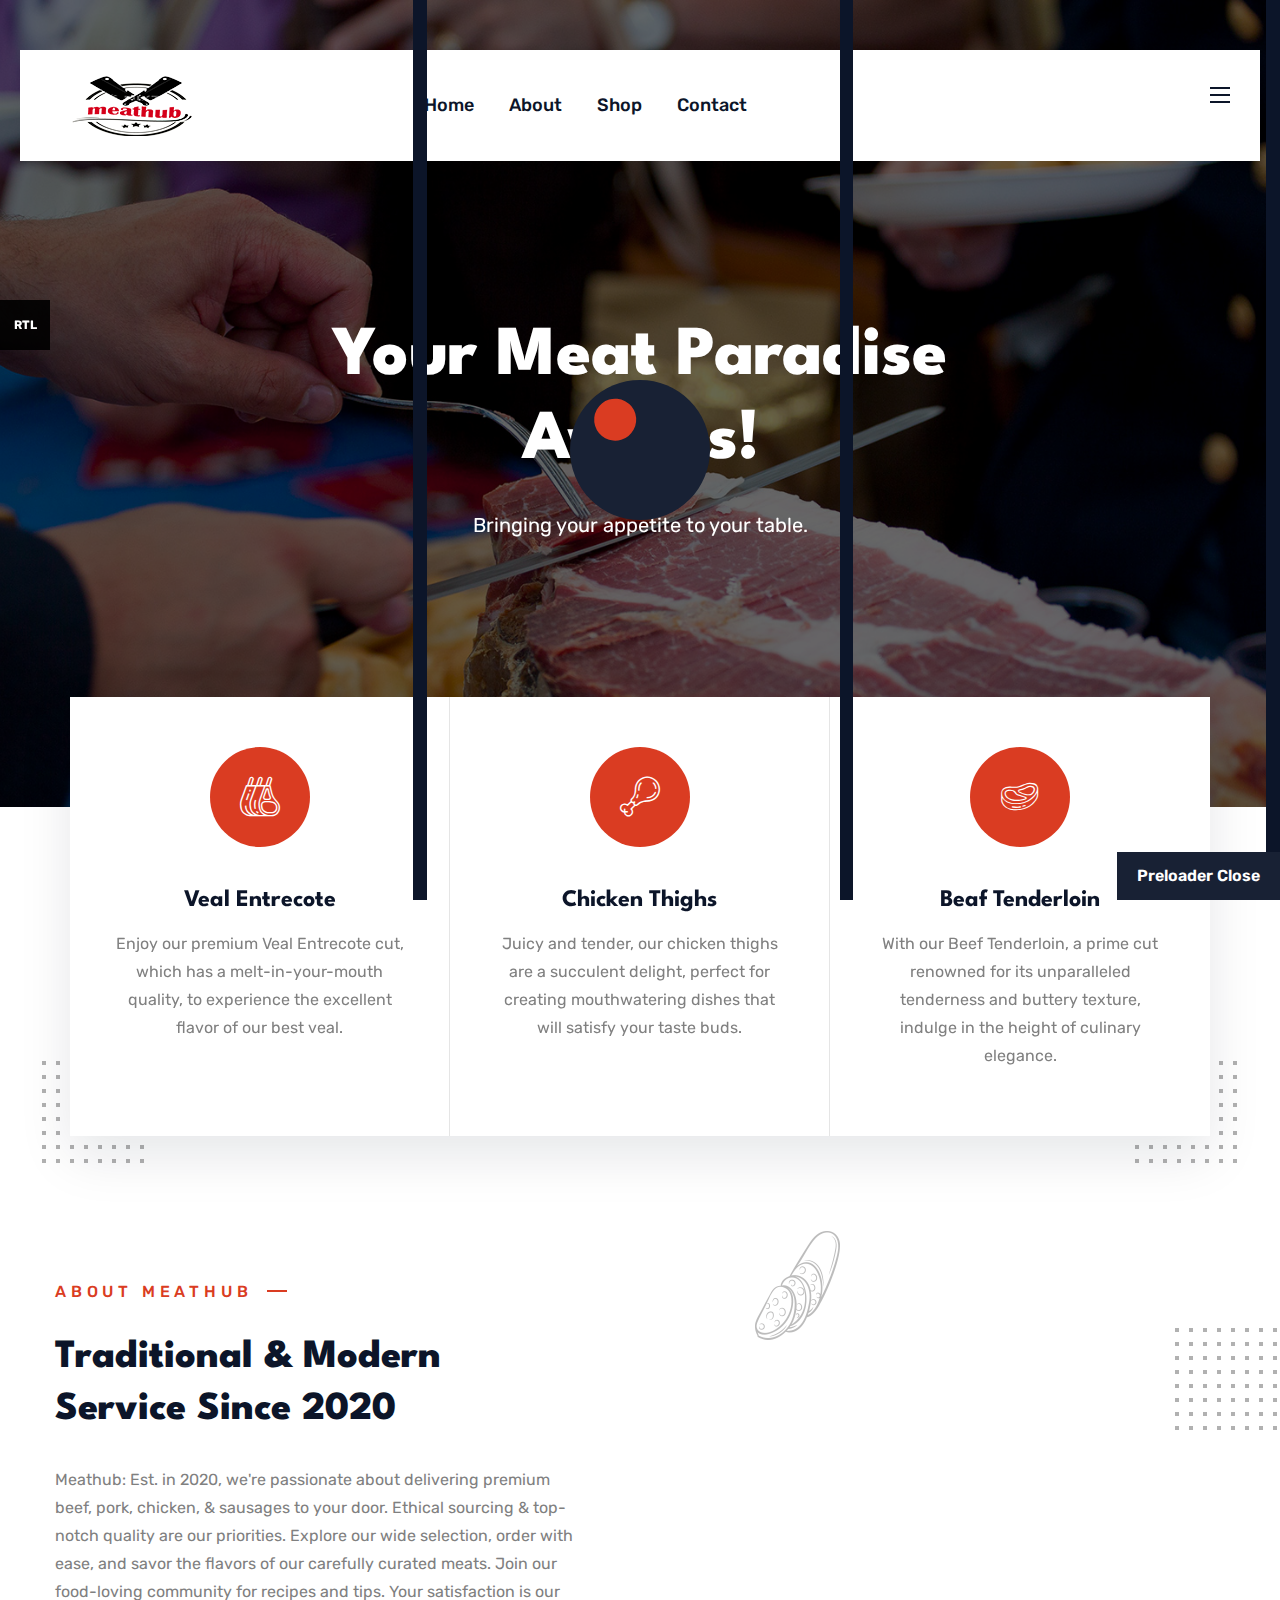
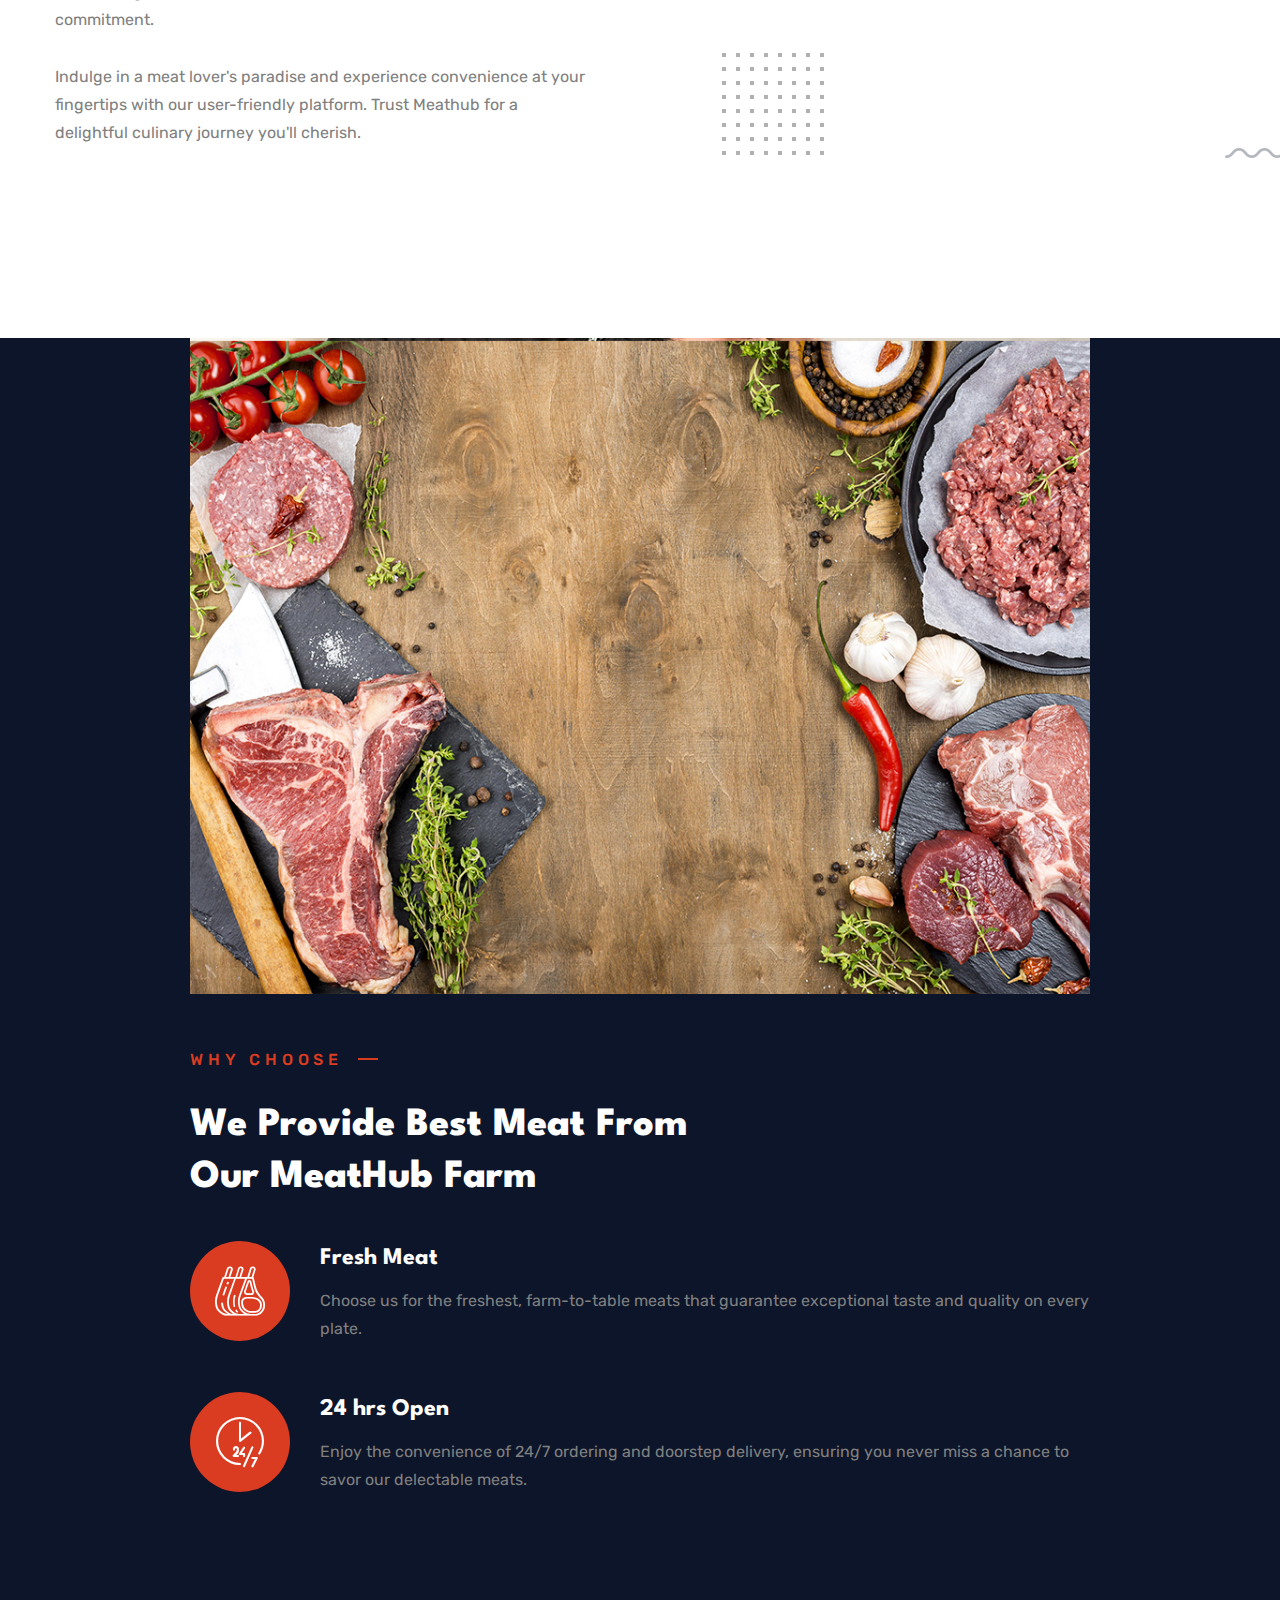
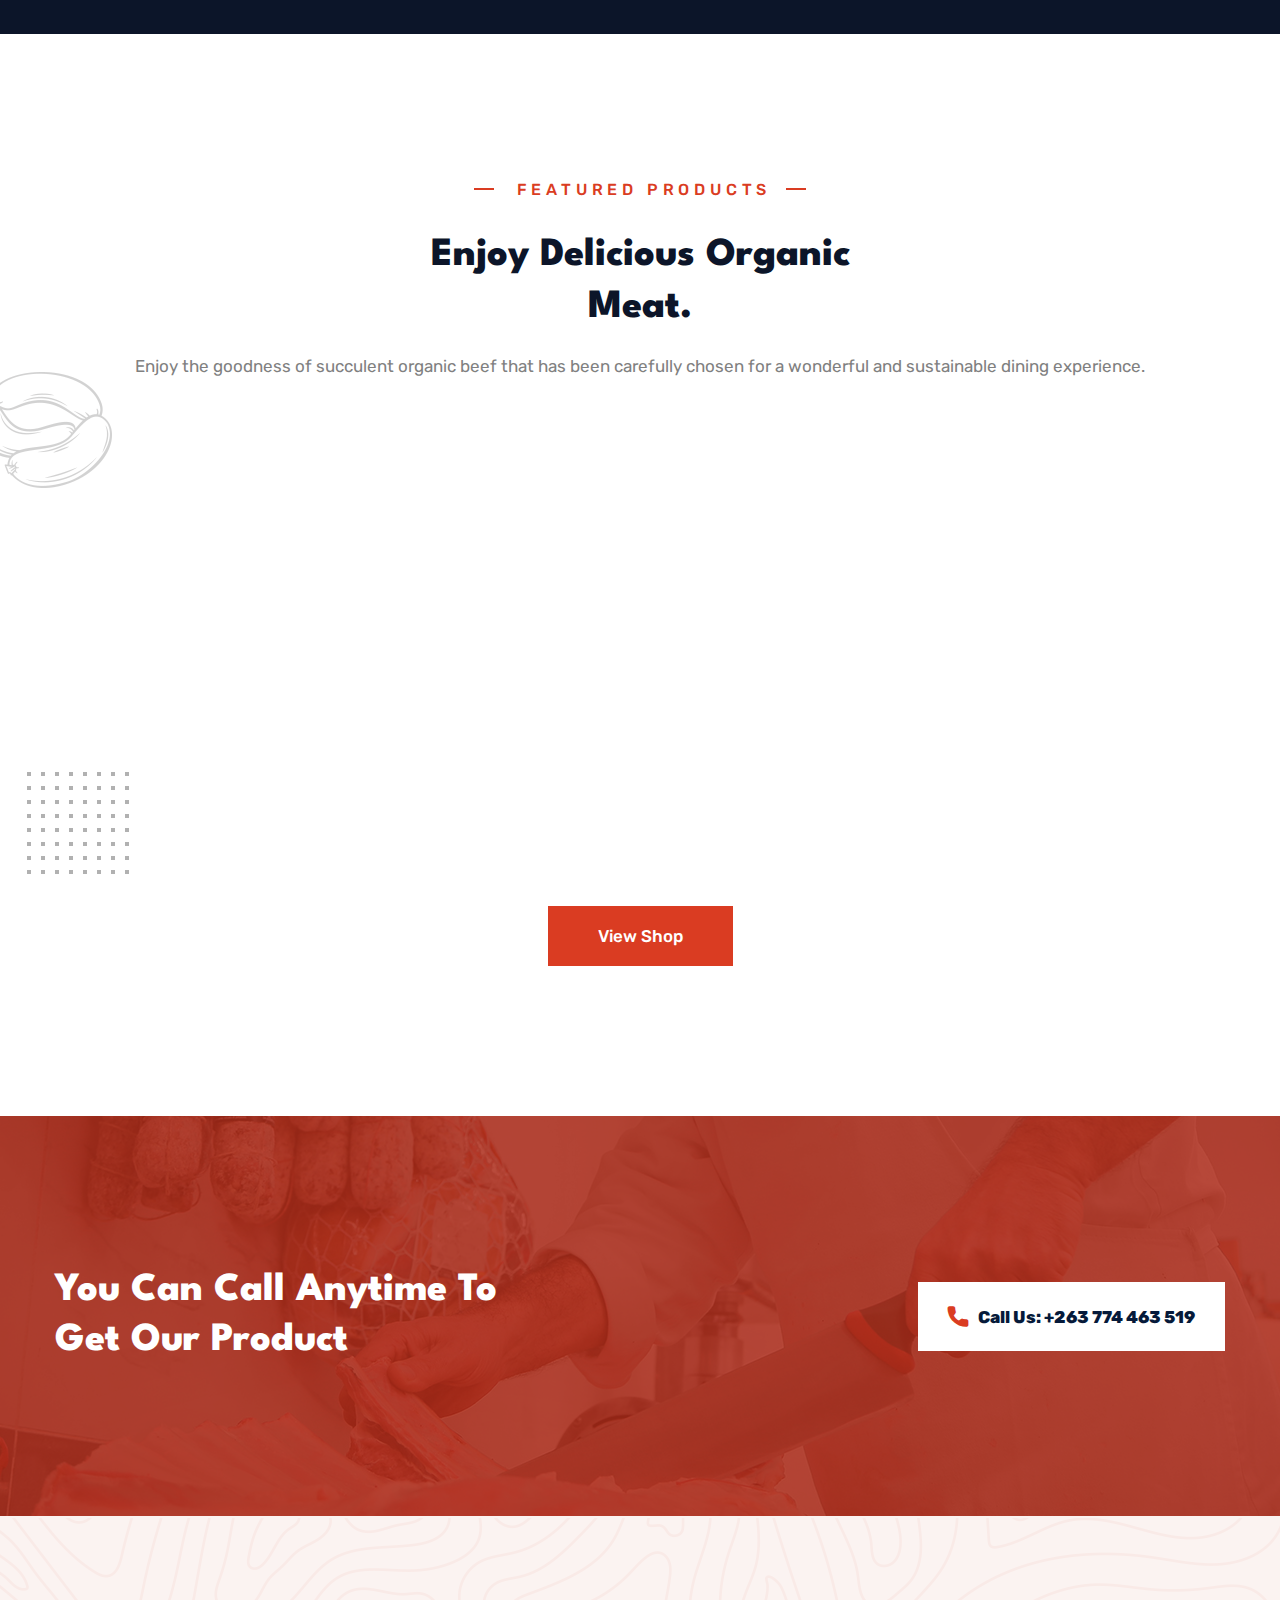
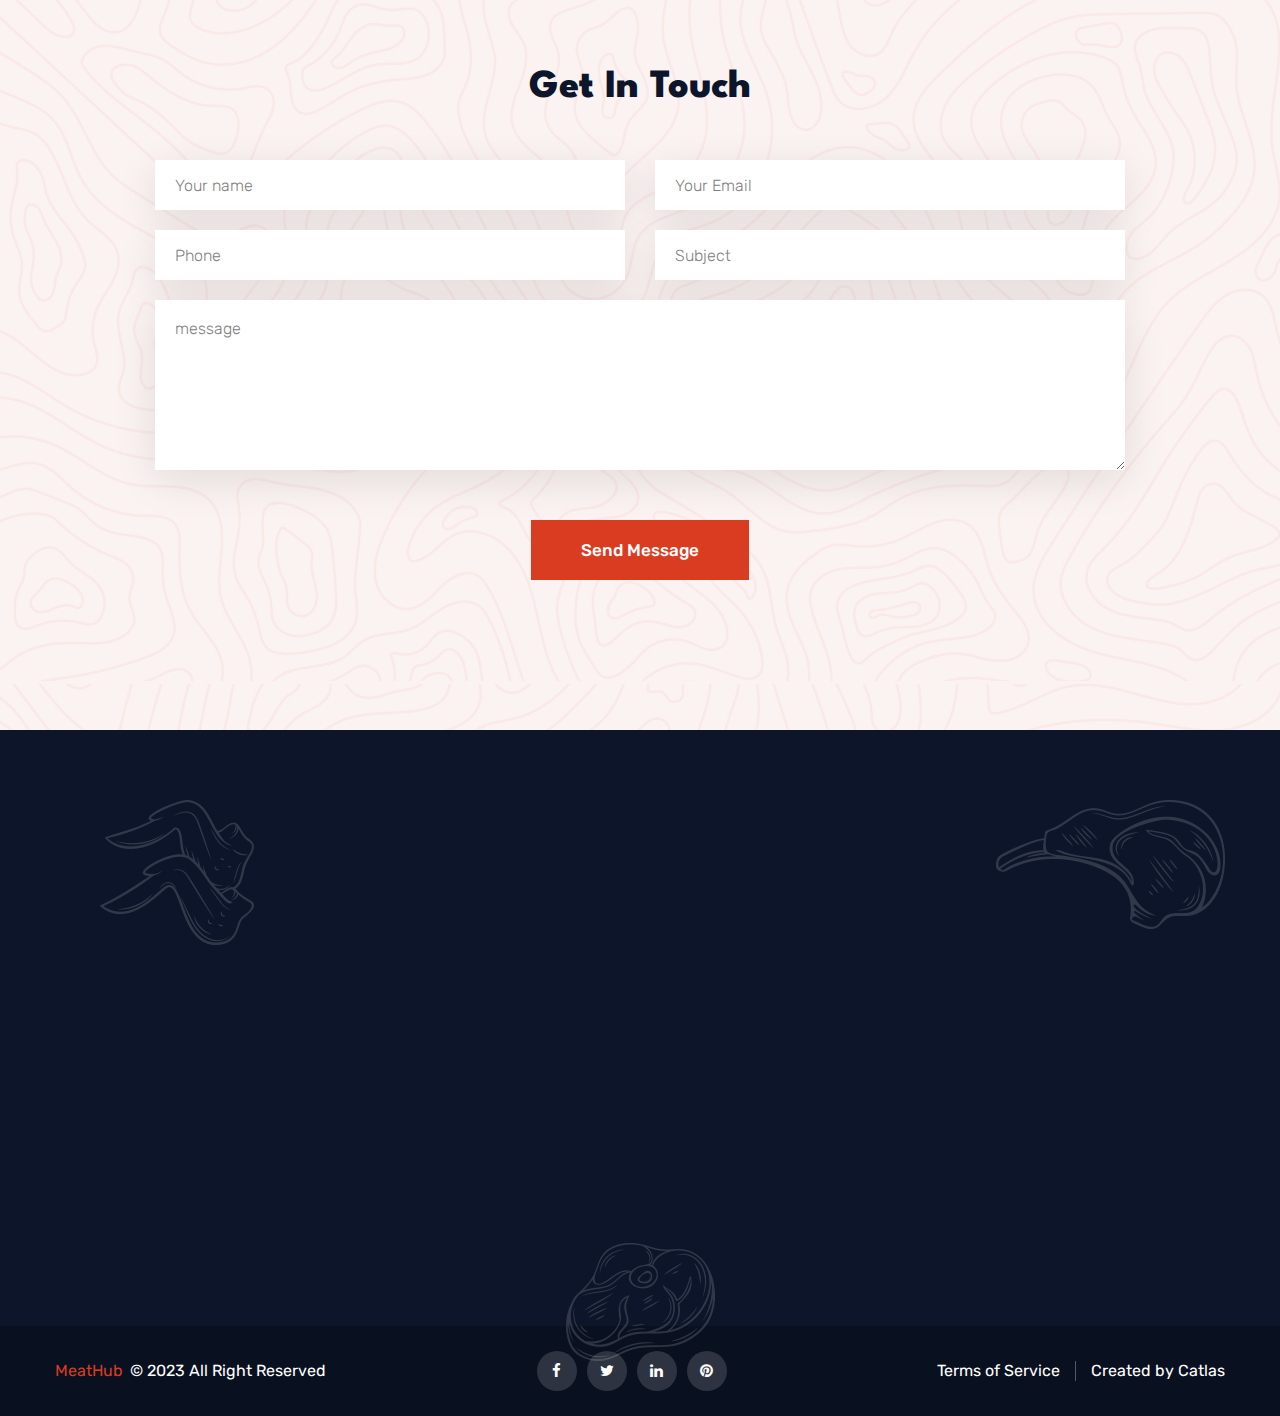
==== index2.html @ 9c3a3f49 "New files added" ====
<!DOCTYPE html>
<html lang="en">

<head>
    <meta charset="UTF-8">
    <title>MeatHub | Website</title>

    <!-- responsive meta -->
    <meta name="viewport" content="width=device-width, initial-scale=1">
    <!-- For IE -->
    <meta http-equiv="X-UA-Compatible" content="IE=edge">

    <link rel="stylesheet" href="assets/css/aos.css">
    <link rel="stylesheet" href="assets/css/bootstrap.min.css">
    <link rel="stylesheet" href="assets/css/imp.css">
    <link rel="stylesheet" href="assets/css/custom-animate.css">
    <link rel="stylesheet" href="assets/css/flaticon.css">
    <link rel="stylesheet" href="assets/css/font-awesome.min.css">
    <link rel="stylesheet" href="assets/css/owl.css">
    <link rel="stylesheet" href="assets/css/magnific-popup.css">
    <link rel="stylesheet" href="assets/css/scrollbar.css">
    <link rel="stylesheet" href="assets/css/hiddenbar.css">
    <link rel="stylesheet" href="assets/css/icomoon.css">

    <link rel="stylesheet" href="assets/css/color.css">
    <link href="assets/css/color/theme-color.css" id="jssDefault" rel="stylesheet">
    <link rel="stylesheet" href="assets/css/rtl.css">
    <link rel="stylesheet" href="assets/css/style.css">
    <link rel="stylesheet" href="assets/css/responsive.css">
    <!-- Favicon -->
    <link rel="apple-touch-icon" sizes="180x180" href="assets/images/favicon/apple-touch-icon.png">
    <link rel="icon" type="image/png" href="assets/images/favicon/favicon-32x32.png" sizes="32x32">
    <link rel="icon" type="image/png" href="assets/images/favicon/favicon-16x16.png" sizes="16x16">

    <!-- Fixing Internet Explorer-->
    <!--[if lt IE 9]>
        <script src="http://html5shiv.googlecode.com/svn/trunk/html5.js"></script>
        <script src="assets/js/html5shiv.js"></script>
    <![endif]-->

</head>

<body>

    <div class="boxed_wrapper ltr">

        <!-- Preloader -->
        <div class="loader-wrap">
            <div class="preloader">
                <div class="preloader-close">Preloader Close</div>
            </div>
            <div class="layer layer-one"><span class="overlay"></span></div>
            <div class="layer layer-two"><span class="overlay"></span></div>
            <div class="layer layer-three"><span class="overlay"></span></div>
        </div>

        <!-- page-direction -->
        <div class="page_direction">
            <div class="demo-rtl direction_switch"><button class="rtl">RTL</button></div>
            <div class="demo-ltr direction_switch"><button class="ltr">LTR</button></div>
        </div>
        <!-- page-direction end -->


        <!-- switcher menu -->
        <div class="switcher">
            <div class="switch_btn">
                <button><img src="assets/images/icon/color-palette.png" alt="Color Palette"> </button>
            </div>
            <div class="switch_menu">
                <!-- color changer -->
                <div class="switcher_container">
                    <ul id="styleOptions" title="switch styling">
                        <li>
                            <a href="javascript: void(0)" data-theme="blue" class="blue-color"></a>
                        </li>
                        <li>
                            <a href="javascript: void(0)" data-theme="pink" class="pink-color"></a>
                        </li>
                        <li>
                            <a href="javascript: void(0)" data-theme="violet" class="violet-color"></a>
                        </li>
                        <li>
                            <a href="javascript: void(0)" data-theme="crimson" class="crimson-color"></a>
                        </li>
                        <li>
                            <a href="javascript: void(0)" data-theme="orange" class="orange-color"></a>
                        </li>
                    </ul>
                </div>
            </div>
        </div>
        <!-- end switcher menu -->

        <!-- Hidden Navigation Bar -->
        <section class="hidden-bar right-align">
            <div class="hidden-bar-closer">
                <button><span class="flaticon-multiply"></span></button>
            </div>
            <div class="hidden-bar-wrapper">
                <div class="logo">
                    <a href="index.html"><img src="assets/images/resources/newlogo.png" alt="Logo" /></a>
                </div>
                <div class="hiddenbar-about-us">
                    <h3>About Us</h3>
                    <div class="text">
                        <p>Meathub: Est. in 2020, we're passionate about delivering premium beef, pork, chicken, & sausages to your door. Ethical sourcing & top-notch quality are our priorities. Explore our wide selection, order with ease, and savor the
                            flavors of our carefully curated meats. Join our food-loving community for recipes and tips. Your satisfaction is our commitment.</p>
                    </div>
                </div>
                <div class="contact-info-box">
                    <h3>Contact Info</h3>
                    <ul>
                        <li>
                            <h5>Address</h5>
                            <p>Kuwadzana<br>Harare Zimbabwe.</p>
                        </li>
                        <li>
                            <h5>Phone</h5>
                            <p><a href="tel:123456789">+263 774 463 519</a></p>
                        </li>
                        <li>
                            <h5>Email</h5>
                            <p><a href="mailto:enqueries@meathub.co.zw">enqueries@meathub.co.zw</a></p>
                        </li>
                    </ul>
                </div>

                <div class="copy-right-text">
                    <p>© MeatHub 2023, All Rights Reserved.</p>
                </div>
            </div>
        </section>
        <!-- End Hidden Bar -->

        <!-- Main header-->
        <header class="main-header main-header-style-three">
            <!--Start Header-->
            <div class="header-style3">
                <div class="container-fluid">
                    <div class="outer-box clearfix">
                        <div class="header-style3-left clearfix pull-left">
                            <div class="logo">
                                <a href="index.html"><img src="assets/images/resources/newlogo.png" alt="Awesome Logo" title=""></a>
                            </div>
                        </div>
                        <div class="header-style3-middle clearfix pull-left">
                            <div class="nav-outer clearfix">
                                <!--Mobile Navigation Toggler-->
                                <div class="mobile-nav-toggler">
                                    <div class="inner">
                                        <span class="icon-bar"></span>
                                        <span class="icon-bar"></span>
                                        <span class="icon-bar"></span>
                                    </div>
                                </div>
                                <!-- Main Menu -->
                                <nav class="main-menu navbar-expand-md navbar-light">
                                    <div class="collapse navbar-collapse show clearfix" id="navbarSupportedContent">
                                        <ul class="navigation clearfix scroll-nav">
                                            <li><a href="#banner">Home</a></li>
                                            <li><a href="#about">About</a></li>
                                            <li><a href="#shop">Shop</a></li>

                                            <li><a href="#contact">Contact</a></li>
                                        </ul>
                                    </div>
                                </nav>
                                <!-- Main Menu End-->
                            </div>
                        </div>

                        <div class="header-style3-right pull-right">
                            <div class="inner">
                                <div class="outer-search-box-style1" style="visibility: hidden;">
                                    <div class="seach-toggle"><span class="icon-magnifiying-glass"></span></div>

                                </div>
                                <div class="header-user-btn d-none">
                                    <a href="index.html">
                                        <span class="icon-user"></span>
                                    </a>
                                </div>
                                <div class="header-cart-btn  d-none">
                                    <a href="cart.html">
                                        <span class="icon-shopping-cart"></span><span class="count thm_bgclr1">3</span>
                                    </a>
                                </div>
                            </div>
                            <div class="hidden-content-button bar-box">
                                <a class="side-nav-toggler nav-toggler hidden-bar-opener" href="#">
                                    <span></span>
                                    <span></span>
                                    <span></span>
                                </a>
                            </div>
                        </div>

                    </div>
                </div>
            </div>
            <!--End header-->

            <!--Sticky Header-->
            <div class="sticky-header">
                <div class="container">
                    <div class="clearfix">
                        <!--Logo-->
                        <div class="logo float-left">
                            <a href="index.html" class="img-responsive"><img src="assets/images/resources/newlogo.png" alt="" title=""></a>
                        </div>
                        <!--Right Col-->
                        <div class="right-col float-right">
                            <!-- Main Menu -->
                            <nav class="main-menu clearfix">
                                <!--Keep This Empty / Menu will come through Javascript-->
                            </nav>
                        </div>
                    </div>
                </div>
            </div>
            <!--End Sticky Header-->

            <!-- Mobile Menu  -->
            <div class="mobile-menu">
                <div class="menu-backdrop"></div>
                <div class="close-btn"><span class="icon flaticon-multiply"></span></div>

                <nav class="menu-box">
                    <div class="nav-logo">
                        <a href="index.html"><img src="assets/images/resources/newlogo.png" alt="" title=""></a>
                    </div>
                    <div class="menu-outer">
                        <!--Here Menu Will Come Automatically Via Javascript / Same Menu as in Header-->
                    </div>
                    <!--Social Links-->
                    <div class="social-links">
                        <ul class="clearfix">
                            <li><a href="#"><span class="fab fa fa-facebook-square"></span></a></li>
                            <li><a href="#"><span class="fab fa fa-twitter-square"></span></a></li>
                            <li><a href="#"><span class="fab fa fa-pinterest-square"></span></a></li>
                            <li><a href="#"><span class="fab fa fa-google-plus-square"></span></a></li>
                            <li><a href="#"><span class="fab fa fa-youtube-square"></span></a></li>
                        </ul>
                    </div>
                </nav>
            </div>
            <!-- End Mobile Menu -->
        </header>


        <!-- Start Main Slider -->
        <section id="banner" class="main-slider style2 style2instyle3">
            <div class="slider-box">
                <!-- Banner Carousel -->
                <div class="banner-carousel owl-theme owl-carousel">
                    <!-- Slide -->
                    <div class="slide">
                        <div class="image-layer" style="background-image:url(assets/images/slides/slide-v3-1.jpg)"></div>
                        <div class="auto-container">
                            <div class="content text-center">
                                <div class="big-title">
                                    <h2>Your Meat Paradise <br> Awaits!</h2>
                                </div>
                                <h3>Bringing your appetite to your table.</h3>

                                <!-- <div class="btns-box">
                                    <a class="btn-one" href="#"><span class="txt">learn More</span></a>
                                </div> -->
                            </div>
                        </div>
                    </div>
                    <!-- Slide -->
                    <div class="slide">
                        <div class="image-layer" style="background-image:url(assets/images/slides/slide-v3-2.jpg)"></div>
                        <div class="auto-container">
                            <div class="content text-center">
                                <div class="big-title">
                                    <h2>Mouthwatering Meat Medley.</h2>
                                </div>
                                <h3>Bringing your appetite to your table.</h3>

                                <!-- <div class="btns-box">
                                    <a class="btn-one" href="#"><span class="txt">learn More</span></a>
                                </div> -->
                            </div>
                        </div>
                    </div>
                    <!-- Slide -->
                    <div class="slide">
                        <div class="image-layer" style="background-image:url(assets/images/slides/slide-v3-3.jpg)"></div>
                        <div class="auto-container">
                            <div class="content text-center">
                                <div class="big-title">
                                    <h2>Premium Meats, Delivered <br> Fresh.</h2>
                                </div>
                                <h3>Bringing your appetite to your table.</h3>
                                <!-- <div class="btns-box">
                                    <a class="btn-one" href="#"><span class="txt">learn More</span></a>
                                </div> -->
                            </div>
                        </div>
                    </div>

                </div>
            </div>
        </section>
        <!-- End Main Slider -->

        <!--Start Features Style3 Area-->
        <div class="features-style3-area">
            <div class="container">
                <div class="col-xl-12">
                    <div class="features-style3-box">
                        <div class="shape1"><img src="assets/images/shape/shape-6.png" alt="" /></div>
                        <div class="shape2"><img src="assets/images/shape/shape-6.png" alt="" /></div>
                        <ul>
                            <li>
                                <!--Start Single Features Style3-->
                                <div class="single-features-style3 text-center">
                                    <div class="icon-holder thm_bgclr1">
                                        <span class="icon-chop"></span>
                                    </div>
                                    <div class="title-holder">
                                        <h3>Veal Entrecote</h3>
                                        <p>Enjoy our premium Veal Entrecote cut, which has a melt-in-your-mouth quality, to experience the excellent flavor of our best veal.
                                        </p>
                                        <!-- <div class="button-box">
                                            <a class="btn-one" href="#"><span class="txt">Learn More</span></a>
                                        </div> -->
                                    </div>
                                </div>
                                <!--End Single Features Style3-->
                            </li>
                            <li>
                                <!--Start Single Features Style3-->
                                <div class="single-features-style3 text-center">
                                    <div class="icon-holder thm_bgclr1">
                                        <span class="icon-meat"></span>
                                    </div>
                                    <div class="title-holder">
                                        <h3>Chicken Thighs</h3>
                                        <p>
                                            Juicy and tender, our chicken thighs are a succulent delight, perfect for creating mouthwatering dishes that will satisfy your taste buds. </p>
                                        <!-- <div class="button-box">
                                            <a class="btn-one" href="#"><span class="txt">Learn More</span></a>
                                        </div> -->
                                    </div>
                                </div>
                                <!--End Single Features Style3-->
                            </li>
                            <li>
                                <!--Start Single Features Style3-->
                                <div class="single-features-style3 text-center">
                                    <div class="icon-holder thm_bgclr1">
                                        <span class="icon-meat-1"></span>
                                    </div>
                                    <div class="title-holder">
                                        <h3>Beaf Tenderloin</h3>
                                        <p>With our Beef Tenderloin, a prime cut renowned for its unparalleled tenderness and buttery texture, indulge in the height of culinary elegance.</p>
                                        <!-- <div class="button-box">
                                            <a class="btn-one" href="#"><span class="txt">Learn More</span></a>
                                        </div> -->
                                    </div>
                                </div>
                                <!--End Single Features Style3-->
                            </li>

                        </ul>
                    </div>
                </div>
            </div>
        </div>
        <!--End Features Style3 Area-->

        <!--Start About Style3 Area-->
        <section id="about" class="about-style3-area">
            <div class="container">
                <div class="row">

                    <div class="col-xl-6 text-right-rtl">
                        <div class="about-style3-content-box">
                            <div class="sec-title">
                                <div class="sub-title">
                                    <h4>About MeatHub</h4><span class="right"></span>
                                </div>
                                <h2>Traditional & Modern<br> Service Since 2020</h2>
                            </div>
                            <div class="inner-content">
                                <div class="text">
                                    <p>Meathub: Est. in 2020, we're passionate about delivering premium beef, pork, chicken, & sausages to your door. Ethical sourcing & top-notch quality are our priorities. Explore our wide selection, order with ease, and
                                        savor the flavors of our carefully curated meats. Join our food-loving community for recipes and tips. Your satisfaction is our commitment.</p>

                                    <p>Indulge in a meat lover's paradise and experience convenience at your fingertips with our user-friendly platform. Trust Meathub for a delightful culinary journey you'll cherish.</p>
                                </div>
                                <div class="button-box">
                                    <!-- <a class="btn-one" href="#"><span class="txt">Learn More</span></a> -->
                                </div>
                            </div>
                        </div>
                    </div>
                    <div class="col-xl-6">
                        <div class="about-style3-image-box clearfix">
                            <div class="shape1 zoom-fade"><img src="assets/images/shape/shape-7.png" alt="" /></div>
                            <div class="shape2 float-bob-y"><img src="assets/images/shape/shape-6.png" alt="" /></div>
                            <div class="shape3  float-bob-y"><img src="assets/images/shape/shape-6.png" alt="" /></div>
                            <div class="shape4 zoominout"><img src="assets/images/shape/shape-8.png" alt="" /></div>
                            <div class="main-image wow slideInRight animated" data-wow-duration="4000ms" style="visibility: visible; animation-duration: 4000ms; animation-name: slideInRight;">
                                <img src="assets/images/about/about-style3-image.png" alt="">
                            </div>
                        </div>
                    </div>

                </div>
            </div>
        </section>
        <!--End About Style3 Area-->

        <!--Start Choose Area-->
        <section class="choose-area">
            <div class="container-fullwidth">
                <div class="choose-image-box">
                    <div class="inner">
                        <img src="assets/images/resources/choose-image-1.jpg" alt="">
                    </div>
                </div>
                <div class="choose-content-box text-right-rtl">
                    <div class="inner">
                        <div class="shape1 rotate-me wow zoomInRight" data-wow-duration="4000ms">
                            <img src="assets/images/shape/foooter-shape-1.png" alt="" />
                        </div>
                        <div class="sec-title">
                            <div class="sub-title">
                                <h4>Why Choose</h4><span class="right"></span>
                            </div>
                            <h2>We Provide Best Meat From<br>Our MeatHub Farm</h2>
                        </div>
                        <ul>
                            <li>
                                <div class="icon-holder thm_bgclr1">
                                    <span class="icon-chop"></span>
                                </div>
                                <div class="title-holder">
                                    <h3>Fresh Meat</h3>
                                    <p>Choose us for the freshest, farm-to-table meats that guarantee exceptional taste and quality on every plate.</p>
                                </div>
                            </li>
                            <br>
                            <li>
                                <div class="icon-holder thm_bgclr1">
                                    <span class="icon-24-hours"></span>
                                </div>
                                <div class="title-holder">
                                    <h3>24 hrs Open</h3>
                                    <p>Enjoy the convenience of 24/7 ordering and doorstep delivery, ensuring you never miss a chance to savor our delectable meats.</p>
                                </div>
                            </li>
                        </ul>
                    </div>
                </div>
            </div>
        </section>
        <!--End Choose Area-->

        <!--Start Products Style1 Area-->
        <section id="shop" class="product-style1-area">
            <div class="container">
                <div class="sec-title text-center">
                    <div class="sub-title">
                        <span class="left"></span>
                        <h4 class="thm_clr1">Featured Products</h4><span class="right"></span>
                    </div>
                    <h2>Enjoy Delicious Organic<br> Meat.</h2>
                    <p>Enjoy the goodness of succulent organic beef that has been carefully chosen for a wonderful and sustainable dining experience.
                    </p>
                </div>
                <div class="row text-right-rtl">
                    <div class="col-xl-12">
                        <div class="product-content-box">
                            <div class="shape1 zoominout"><img src="assets/images/shape/shape-6.png" alt="" /></div>
                            <div class="shape2 float-bob-y"><img src="assets/images/shape/shape-9.png" alt="" /></div>
                            <div class="shape3 wow slideInRight" data-wow-duration="4000ms">
                                <img class="paroller" src="assets/images/shape/shape-10.png" alt="" />
                            </div>
                            <div class="row">
                                <!--Start single product item-->
                                <div class="col-xl-3 col-lg-6 col-md-6 col-sm-12">
                                    <div class="single-product-item style1instyle2 wow fadeInUp animated animated" data-wow-delay="00ms" data-wow-duration="1500ms">
                                        <div class="img-holder">
                                            <img src="assets/images/shop/shop-1.jpg" alt="Awesome Product Image">
                                            <div class="overlay-style-one">
                                                <div class="box">
                                                    <div class="content">
                                                        <div class="zoom-button">
                                                            <a class="lightbox-image" data-fancybox="gallery" href="assets/images/shop/shop-1.jpg">
                                                                <span class="icon-magnifiying-glass"></span>
                                                            </a>
                                                        </div>
                                                    </div>
                                                </div>
                                            </div>
                                        </div>
                                        <div class="title-holder">
                                            <h4 class="product-title"><a href="shop-single.html">Beef Ribs</a></h4>
                                            <div class="review-box">
                                                <ul>
                                                    <li><i class="fa fa-star"></i></li>
                                                    <li><i class="fa fa-star"></i></li>
                                                    <li><i class="fa fa-star"></i></li>
                                                    <li><i class="fa fa-star"></i></li>
                                                    <li><i class="fa fa-star"></i></li>
                                                </ul>
                                            </div>
                                            <div class="rate-box">
                                                <p>$4.50/ KG</p>
                                            </div>

                                        </div>
                                    </div>
                                </div>
                                <!--End single product item-->
                                <!--Start single product item-->
                                <div class="col-xl-3 col-lg-6 col-md-6 col-sm-12">
                                    <div class="single-product-item style1instyle2 wow fadeInUp animated animated" data-wow-delay="00ms" data-wow-duration="1500ms">
                                        <div class="img-holder">
                                            <img src="assets/images/shop/fullchicken.jpg" alt="Awesome Product Image">
                                            <div class="overlay-style-one">
                                                <div class="box">
                                                    <div class="content">
                                                        <div class="zoom-button">
                                                            <a class="lightbox-image" data-fancybox="gallery" href="assets/images/shop/fullchicken.jpg">
                                                                <span class="icon-magnifiying-glass"></span>
                                                            </a>
                                                        </div>
                                                    </div>
                                                </div>
                                            </div>
                                        </div>
                                        <div class="title-holder">
                                            <h4 class="product-title"><a href="shop-single.html">Full Chickens</a></h4>
                                            <div class="review-box">
                                                <ul>
                                                    <li><i class="fa fa-star"></i></li>
                                                    <li><i class="fa fa-star"></i></li>
                                                    <li><i class="fa fa-star"></i></li>
                                                    <li><i class="fa fa-star"></i></li>
                                                    <li><i class="fa fa-star"></i></li>
                                                </ul>
                                            </div>
                                            <div class="rate-box">
                                                <p>$7.00</p>
                                            </div>

                                        </div>
                                    </div>
                                </div>
                                <!--End single product item-->
                                <!--Start single product item-->
                                <div class="col-xl-3 col-lg-6 col-md-6 col-sm-12">
                                    <div class="single-product-item style1instyle2 wow fadeInUp animated animated" data-wow-delay="00ms" data-wow-duration="1500ms">
                                        <div class="img-holder">
                                            <img src="assets/images/shop/chickenthighs.jpg" alt="Awesome Product Image">
                                            <div class="overlay-style-one">
                                                <div class="box">
                                                    <div class="content">
                                                        <div class="zoom-button">
                                                            <a class="lightbox-image" data-fancybox="gallery" href="assets/images/shop/chickenthighs.jpg">
                                                                <span class="icon-magnifiying-glass"></span>
                                                            </a>
                                                        </div>
                                                    </div>
                                                </div>
                                            </div>
                                        </div>
                                        <div class="title-holder">
                                            <h4 class="product-title"><a href="shop-single.html">Chicken Thighs</a></h4>
                                            <div class="review-box">
                                                <ul>
                                                    <li><i class="fa fa-star"></i></li>
                                                    <li><i class="fa fa-star"></i></li>
                                                    <li><i class="fa fa-star"></i></li>
                                                    <li><i class="fa fa-star"></i></li>
                                                    <li><i class="fa fa-star"></i></li>
                                                </ul>
                                            </div>
                                            <div class="rate-box">
                                                <p>$4.00/ KG</p>
                                            </div>

                                        </div>
                                    </div>
                                </div>
                                <!--End single product item-->

                                <!--Start single product item-->
                                <div class="col-xl-3 col-lg-6 col-md-6 col-sm-12">
                                    <div class="single-product-item style1instyle2 wow fadeInUp animated animated" data-wow-delay="00ms" data-wow-duration="1500ms">
                                        <div class="img-holder">
                                            <img src="assets/images/shop/sausages1.jpg" alt="Awesome Product Image">
                                            <div class="overlay-style-one">
                                                <div class="box">
                                                    <div class="content">
                                                        <div class="zoom-button">
                                                            <a class="lightbox-image" data-fancybox="gallery" href="assets/images/shop/sausages1.jpg">
                                                                <span class="icon-magnifiying-glass"></span>
                                                            </a>
                                                        </div>
                                                    </div>
                                                </div>
                                            </div>
                                        </div>
                                        <div class="title-holder">
                                            <h4 class="product-title"><a href="shop-single.html">Sausages</a></h4>
                                            <div class="review-box">
                                                <ul>
                                                    <li><i class="fa fa-star"></i></li>
                                                    <li><i class="fa fa-star"></i></li>
                                                    <li><i class="fa fa-star"></i></li>
                                                    <li><i class="fa fa-star"></i></li>
                                                    <li><i class="fa fa-star"></i></li>
                                                </ul>
                                            </div>
                                            <div class="rate-box">
                                                <p>$4.00 / KG</p>
                                            </div>

                                        </div>
                                    </div>
                                </div>
                                <!--End single product item-->
                            </div>
                        </div>
                    </div>
                </div>
                <div class="row">
                    <div class="col-xl-12">
                        <div class="product-style1-button text-center">
                            <a class="btn-one" href="shop2.html"><span class="txt">View Shop</span></a>
                        </div>
                    </div>
                </div>
            </div>
        </section>
        <!--End Products Style1 Area-->

        <!--Start Slogan Area-->
        <section class="slogan-area" style="background-image: url(assets/images/parallax-background/slogan-area-bg.jpg)">
            <div class="container">
                <div class="slogan-content-box text-right-rtl">
                    <div class="title-box">
                        <h2>You Can Call Anytime To<br> Get Our Product</h2>
                    </div>
                    <div class="button-box">
                        <a class="btn-one" href="tel:123456789"><span class="flaticon-phone-call-1 icon_phn txt"></span><span class="txt">Call Us: +263 774 463 519</span></a>
                    </div>
                </div>
            </div>
        </section>
        <!--End Slogan Area-->



        <!--Start Contact Form Area-->
        <section id="contact" class="contact-form-area gray-bg">
            <div class="layer-outer" style="background-image: url(assets/images/pattern/thm-pattern-3.png)"></div>
            <div class="container">
                <div class="row">
                    <div class="col-xl-12">
                        <div class="contact-form-outer-box clearfix">
                            <!--Start Contact Inner Box-->
                            <div class="contact-inner-box clearfix">
                                <div class="contact-form">
                                    <div class="title text-center">
                                        <h2>Get In Touch</h2>
                                    </div>
                                    <form id="contact-form" name="contact_form" class="default-form2" action="#" method="post">
                                        <div class="row">
                                            <div class="col-xl-6">
                                                <div class="input-box">
                                                    <input type="text" name="form_name" value="" placeholder="Your name" required="">
                                                </div>
                                                <div class="input-box">
                                                    <input type="text" name="form_phone" value="" placeholder="Phone">
                                                </div>
                                            </div>
                                            <div class="col-xl-6">
                                                <div class="input-box">
                                                    <input type="email" name="form_email" value="" placeholder="Your Email" required="">
                                                </div>
                                                <div class="input-box">
                                                    <input type="text" name="form_subject" value="" placeholder="Subject">
                                                </div>
                                            </div>
                                        </div>
                                        <div class="row">
                                            <div class="col-xl-12">
                                                <div class="input-box">
                                                    <textarea name="form_message" placeholder="message" required=""></textarea>
                                                </div>
                                                <div class="button-box text-center">
                                                    <input id="form_botcheck" name="form_botcheck" class="form-control" type="hidden" value="">
                                                    <button class="btn-one style2" type="submit" data-loading-text="Please wait...">
                                                <span class="txt">Send Message</span>
                                            </button>
                                                </div>
                                            </div>
                                        </div>
                                    </form>

                                </div>

                            </div>
                            <!--End Contact Inner Box-->
                        </div>
                    </div>
                </div>

            </div>
        </section>
        <!--End Contact Form Area-->




        <!-- footer area -->
        <!--Start footer area -->
        <footer class="footer-area">
            <div class="footer style2 text-right-rtl">
                <div class="shape1 zoom-fade"><img src="assets/images/shape/foooter-shape-1.png" alt="" /></div>
                <div class="shape2 float-bob-y"><img src="assets/images/shape/foooter-shape-2.png" alt="" /></div>
                <div class="shape3"><img src="assets/images/shape/foooter-shape-3.png" alt="" /></div>
                <div class="container">
                    <div class="row">
                        <!--Start single footer widget-->
                        <div class="col-xl-5 col-lg-4 col-md-6 col-sm-12 wow animated fadeInUp" data-wow-delay="0.1s">
                            <div class="single-footer-widget marbtm">
                                <div class="our-company-info">
                                    <div class="footer-logo">
                                        <a href="index.html"><img src="assets/images/footer/footer-logo.png" alt="Awesome Footer Logo" title="Logo"></a>
                                    </div>
                                    <div class="text-box">
                                        <p>Bringing your appetite to your table.</p>
                                    </div>
                                    <div class="footer-contact-info">
                                        <ul>
                                            <li>
                                                <div class="icon">
                                                    <span class="icon-maps-and-flags marker thm_clr1"></span>
                                                </div>
                                                <div class="text">
                                                    <p>Kuwadzana 3, Harare Zimbabwe</p>
                                                </div>
                                            </li>
                                            <li>
                                                <div class="icon">
                                                    <span class="icon-phone thm_clr1"></span>
                                                </div>
                                                <div class="text">
                                                    <p>Call Us: <a href="tel:+263 774463519">+263 774 463 519</a></p>
                                                </div>
                                            </li>
                                            <li>
                                                <div class="icon">
                                                    <span class="icon-opened thm_clr1"></span>
                                                </div>
                                                <div class="text">
                                                    <a href="mailto:logistic@email.com">enqueries@meathub.co.zw</a>
                                                </div>
                                            </li>
                                        </ul>
                                    </div>

                                </div>
                            </div>
                        </div>
                        <!--End single footer widget-->
                        <!--Start single footer widget-->
                        <div class="col-xl-4 col-lg-4 col-md-6 col-sm-12 wow animated fadeInUp" data-wow-delay="0.3s">
                            <div class="single-footer-widget">
                                <div class="title">
                                    <h3>Usefull Link</h3>
                                </div>
                                <ul class="footer-widget-links1">
                                    <li><a href="#about">About Company</a></li>
                                    <li><a href="#shop">Shop</a></li>
                                    <li><a href="#contact">Contact Us</a></li>
                                </ul>
                            </div>
                        </div>
                        <!--End single footer widget-->
                        <!--Start single footer widget-->
                        <div class="col-xl-3 col-lg-4 col-md-12 col-sm-12 wow animated fadeInUp" data-wow-delay="0.7s">
                            <div class="single-footer-widget pdtop">
                                <div class="title">
                                    <h3>Top Selling Product</h3>
                                </div>
                                <ul class="top-selling-product">
                                    <li>
                                        <div class="img-box">
                                            <img src="assets/images/footer/footer-product-thumb-1.png" alt="">
                                        </div>
                                        <div class="title-box">
                                            <h5><a href="#">Commercial Beef</a></h5>
                                            <div class="review-box">
                                                <a href="#"><i class="fa fa-star"></i></a>
                                                <a href="#"><i class="fa fa-star"></i></a>
                                                <a href="#"><i class="fa fa-star"></i></a>
                                                <a href="#"><i class="fa fa-star"></i></a>
                                                <a href="#"><i class="fa fa-star"></i></a>
                                            </div>
                                            <div class="rate-box">
                                                <p><del>$4.00</del> $3.85</p>
                                            </div>
                                        </div>
                                    </li>
                                    <li>
                                        <div class="img-box">
                                            <img src="assets/images/footer/footer-product-thumb-2.png" alt="">
                                        </div>
                                        <div class="title-box">
                                            <h5><a href="#">Fresh Mutton Cuts</a></h5>
                                            <div class="review-box">
                                                <a href="#"><i class="fa fa-star"></i></a>
                                                <a href="#"><i class="fa fa-star"></i></a>
                                                <a href="#"><i class="fa fa-star"></i></a>
                                                <a href="#"><i class="fa fa-star"></i></a>
                                                <a href="#"><i class="fa fa-star"></i></a>
                                            </div>
                                            <div class="rate-box">
                                                <p><del>$4.50</del> $4.00</p>
                                            </div>
                                        </div>
                                    </li>
                                    <li>
                                        <div class="img-box">
                                            <img src="assets/images/footer/footer-product-thumb-3.png" alt="">
                                        </div>
                                        <div class="title-box">
                                            <h5><a href="#">Brisket</a></h5>
                                            <div class="review-box">
                                                <a href="#"><i class="fa fa-star"></i></a>
                                                <a href="#"><i class="fa fa-star"></i></a>
                                                <a href="#"><i class="fa fa-star"></i></a>
                                                <a href="#"><i class="fa fa-star"></i></a>
                                                <a href="#"><i class="fa fa-star"></i></a>
                                            </div>
                                            <div class="rate-box">
                                                <p><del>$4.20</del> $4.00</p>
                                            </div>
                                        </div>
                                    </li>
                                </ul>
                            </div>
                        </div>
                        <!--End single footer widget-->

                    </div>

                </div>
            </div>


            <div class="footer-bottom">
                <div class="container">
                    <div class="outer-box">
                        <div class="copyright-text">
                            <p><a href="#" class="thm_clr1">MeatHub</a> &copy; 2023 All Right Reserved</p>
                        </div>
                        <div class="footer-social-link">
                            <ul>
                                <li>
                                    <a href="#"><i class="fa fa-facebook" aria-hidden="true"></i></a>
                                </li>
                                <li>
                                    <a href="#"><i class="fa fa-twitter" aria-hidden="true"></i></a>
                                </li>
                                <li>
                                    <a href="#"><i class="fa fa-linkedin" aria-hidden="true"></i></a>
                                </li>
                                <li>
                                    <a href="#"><i class="fa fa-pinterest" aria-hidden="true"></i></a>
                                </li>
                            </ul>
                        </div>
                        <div class="footer-menu-style1">
                            <ul>
                                <li><a href="#">Terms of Service</a></li>
                                <li><a href="#">Created by Catlas</a></li>
                            </ul>
                        </div>
                    </div>
                </div>
            </div>
        </footer>
        <!--End footer area-->
        <!-- end of footer area -->


        <button class="scroll-top scroll-to-target thm_bgclr1" data-target="html">
    <span class="fa fa-angle-up"></span>
</button>

    </div>






    <script src="assets/js/jquery.js"></script>
    <script src="assets/js/aos.js"></script>
    <script src="assets/js/appear.js"></script>
    <script src="assets/js/bootstrap.bundle.min.js"></script>
    <script src="assets/js/bootstrap-select.min.js"></script>
    <script src="assets/js/isotope.js"></script>
    <script src="assets/js/jquery.bxslider.min.js"></script>
    <script src="assets/js/jquery.countdown.min.js"></script>
    <script src="assets/js/jquery.countTo.js"></script>
    <script src="assets/js/jquery.easing.min.js"></script>
    <script src="assets/js/jquery.enllax.min.js"></script>
    <script src="assets/js/jquery.fancybox.js"></script>
    <script src="assets/js/jquery.magnific-popup.min.js"></script>
    <script src="assets/js/jquery.paroller.min.js"></script>
    <script src="assets/js/jquery.polyglot.language.switcher.js"></script>
    <script src="assets/js/jQuery.style.switcher.min.js"></script>
    <script src="assets/js/jquery-ui.js"></script>
    <script src="assets/js/knob.js"></script>
    <script src="assets/js/map-script.js"></script>
    <script src="assets/js/owl.js"></script>
    <script src="assets/js/pagenav.js"></script>
    <script src="assets/js/parallax.min.js"></script>
    <script src="assets/js/scrollbar.js"></script>
    <script src="assets/js/slick.js"></script>
    <script src="assets/js/timePicker.js"></script>
    <script src="assets/js/validation.js"></script>
    <script src="assets/js/wow.js"></script>
    <script src="assets/js/TweenMax.min.js"></script>


    <!-- thm custom script -->
    <script src="assets/js/custom.js"></script>



</body>



</html>
---- assets/css/imp.css ----
/* Remove Chrome Input Field's Unwanted Yellow Background Color */
input:-webkit-autofill, 
input:-webkit-autofill:hover, 
input:-webkit-autofill:focus {
    -webkit-box-shadow: 0 0 0px 1000px white inset !important;
}
::-webkit-input-placeholder { / Chrome/Opera/Safari /
    color: #000 !important;
}
::-moz-placeholder { / Firefox 19+ /
    color: #000 !important;
}
::-ms-input-placeholder { / IE 10+ /
    color: #000 !important;
}
::-moz-placeholder { / Firefox 18- /
    color: #000 !important;
}
.owl-carousel .owl-dots{
    margin: 0 !important;    
}
.pd-120-0-80{
    padding: 120px 0 80px !important;
}
.pd-100-0-0 {
    padding: 100px 0 0px !important;
}


/* Jquery ui select css */
.ui-state-default {
    width: auto !important;
}
.ui-selectmenu-open .ui-widget-content {
    border: 1px solid #1d1d1d !important;
    background: #ffffff !important;
    color: #222222 !important;
    border-radius: 0 !important;
}
/* Jquery ui select hover bg css */
.ui-selectmenu-open .ui-widget-content .ui-state-focus {
    border: 1px solid #1d1d1d !important;
    background: #1d1d1d !important;
    font-weight: normal !important;
    color: #ffffff !important;
    font-size: 13px !important;
}
/* Jquery ui select hover some change css */
.ui-selectmenu-open .ui-menu .ui-menu-item {
    border: 1px solid transparent !important;
    position: relative !important;
    margin: 0;
    padding: 5px 15px !important;
    cursor: pointer !important;
    font-size: 13px !important;
    text-transform: none !important;
}
.ui-selectmenu-menu .ui-menu {
    padding-bottom: 0px !important;
}


.contact-info-area .contact-form textarea:-webkit-input-placeholder {
    color: #83888d !important;
}
.contact-info-area .contact-form textarea:-moz-placeholder { /* Firefox 18- */
    color: #83888d !important;
}
.contact-info-area .contact-form textarea:-moz-placeholder {  /* Firefox 19+ */
    color: #83888d !important;  
}
.contact-info-area .contact-form textarea:-ms-input-placeholder {
    color: #83888d !important;  
}


#contact-form input[type="text"].error{
    border-color: red;
}
#contact-form input[type="email"].error{
    border-color: red;
}
#contact-form select.error {
    border-color: red;
}
#contact-form textarea.error{
    border-color: red;
}
#contact-form label.error {
    display: none !important;
}
---- assets/css/flaticon.css ----
@font-face {
  font-family: "Flaticon";
  src: url("../fonts/flaticon.eot");
  src: url("../fonts/flaticond41d.eot?#iefix") format("embedded-opentype"),
       url("../fonts/flaticon.woff") format("woff"),
       url("../fonts/flaticon.ttf") format("truetype"),
       url("../fonts/flaticon.svg#Flaticon") format("svg");
  font-weight: normal;
  font-style: normal;
}

@media screen and (-webkit-min-device-pixel-ratio:0) {
  @font-face {
    font-family: "Flaticon";
    src: url("../fonts/flaticon.svg#Flaticon") format("svg");
  }
}



[class^="flaticon-"]:before, [class*=" flaticon-"]:before,
[class^="flaticon-"]:after, [class*=" flaticon-"]:after {   
	font-family: Flaticon;
	font-style: normal;
}









.flaticon-allah-word:before { content: "\f100"; }
.flaticon-multiply:before { content: "\f101"; }
.flaticon-clock:before { content: "\f102"; }
.flaticon-plus:before { content: "\f103"; }
.flaticon-minus:before { content: "\f104"; }
.flaticon-play-button:before { content: "\f105"; }
.flaticon-play-button-1:before { content: "\f106"; }
.flaticon-star-of-favorites-outline:before { content: "\f107"; }
.flaticon-next:before { content: "\f108"; }
.flaticon-search:before { content: "\f109"; }
.flaticon-bag:before { content: "\f10a"; }
.flaticon-quote:before { content: "\f10b"; }
.flaticon-star:before { content: "\f10c"; }
.flaticon-favourite:before { content: "\f10d"; }
.flaticon-quote-1:before { content: "\f10e"; }
.flaticon-next-1:before { content: "\f10f"; }
.flaticon-file:before { content: "\f110"; }
.flaticon-doc:before { content: "\f111"; }
.flaticon-link:before { content: "\f112"; }
.flaticon-call:before { content: "\f113"; }
.flaticon-pin:before { content: "\f114"; }
.flaticon-calendar:before { content: "\f115"; }
.flaticon-verified:before { content: "\f116"; }
.flaticon-user:before { content: "\f117"; }
.flaticon-maps-and-flags:before { content: "\f118"; }
.flaticon-mail:before { content: "\f119"; }
.flaticon-tick:before { content: "\f11a"; }
.flaticon-check:before { content: "\f11b"; }
.flaticon-quote-2:before { content: "\f11c"; }
.flaticon-confirmation:before { content: "\f11d"; }
.flaticon-telephone:before { content: "\f11e"; }
.flaticon-email:before { content: "\f11f"; }
.flaticon-pin-1:before { content: "\f120"; }
.flaticon-placeholder:before { content: "\f121"; }
.flaticon-down-arrow:before { content: "\f122"; }
.flaticon-quote-3:before { content: "\f123"; }
.flaticon-open-archive:before { content: "\f124"; }
.flaticon-send:before { content: "\f125"; }
.flaticon-phone:before { content: "\f126"; }
.flaticon-envelope:before { content: "\f127"; }
.flaticon-pin-2:before { content: "\f128"; }
.flaticon-left-quotes-sign:before { content: "\f129"; }
.flaticon-phone-call:before { content: "\f12a"; }
.flaticon-tag:before { content: "\f12b"; }
.flaticon-search-interface-symbol:before { content: "\f12c"; }
.flaticon-at:before { content: "\f12d"; }
.flaticon-at-1:before { content: "\f12e"; }
.flaticon-basket:before { content: "\f12f"; }
.flaticon-reply:before { content: "\f130"; }
.flaticon-earth-grid-symbol:before { content: "\f131"; }
.flaticon-twitter:before { content: "\f132"; }
.flaticon-alarm-clock:before { content: "\f133"; }
.flaticon-up-arrow:before { content: "\f134"; }
.flaticon-user-1:before { content: "\f135"; }
.flaticon-speech-bubble-comment:before { content: "\f136"; }
.flaticon-left-arrow-1:before { content: "\f137"; }
.flaticon-map-marker:before { content: "\f138"; }
.flaticon-comment:before { content: "\f139"; }
.flaticon-phone-call-2:before { content: "\f13a"; }
.flaticon-maps-and-flags-1:before { content: "\f13b"; }
.flaticon-walk:before { content: "\f13c"; }
.flaticon-chat-1:before { content: "\f13d"; }
.flaticon-chat-2:before { content: "\f13e"; }
.flaticon-chat-3:before { content: "\f13f"; }
.flaticon-phone-call-1:before { content: "\f140"; }
.flaticon-calendar-1:before { content: "\f141"; }
.flaticon-money:before { content: "\f142"; }
.flaticon-payment-method:before { content: "\f143"; }
.flaticon-sharing:before { content: "\f144"; }
.flaticon-quote-4:before { content: "\f145"; }
.flaticon-quote-5:before { content: "\f146"; }
---- assets/css/scrollbar.css ----
.mCustomScrollbar{-ms-touch-action:none;touch-action:none}.mCustomScrollbar.mCS_no_scrollbar,.mCustomScrollbar.mCS_touch_action{-ms-touch-action:auto;touch-action:auto}.mCustomScrollBox{position:relative;overflow:hidden;height:100%;max-width:100%;outline:0;direction:ltr}.mCSB_container{overflow:hidden;width:auto;height:auto}.mCSB_inside>.mCSB_container{margin-right:30px}.mCSB_container.mCS_no_scrollbar_y.mCS_y_hidden{margin-right:0}.mCS-dir-rtl>.mCSB_inside>.mCSB_container{margin-right:0;margin-left:30px}.mCS-dir-rtl>.mCSB_inside>.mCSB_container.mCS_no_scrollbar_y.mCS_y_hidden{margin-left:0}.mCSB_scrollTools{position:absolute;width:16px;height:auto;left:auto;top:0;right:0;bottom:0;opacity:.75;filter:"alpha(opacity=75)";-ms-filter:"alpha(opacity=75)"}.mCSB_outside+.mCSB_scrollTools{right:-26px}.mCS-dir-rtl>.mCSB_inside>.mCSB_scrollTools,.mCS-dir-rtl>.mCSB_outside+.mCSB_scrollTools{right:auto;left:0}.mCS-dir-rtl>.mCSB_outside+.mCSB_scrollTools{left:-26px}.mCSB_scrollTools .mCSB_draggerContainer{position:absolute;top:0;left:0;bottom:0;right:0;height:auto}.mCSB_scrollTools a+.mCSB_draggerContainer{margin:20px 0}.mCSB_scrollTools .mCSB_draggerRail{width:2px;height:100%;margin:0 auto;-webkit-border-radius:16px;-moz-border-radius:16px;border-radius:16px}.mCSB_scrollTools .mCSB_dragger{cursor:pointer;width:100%;height:30px;z-index:1}.mCSB_scrollTools .mCSB_dragger .mCSB_dragger_bar{position:relative;width:4px;height:100%;margin:0 auto;-webkit-border-radius:16px;-moz-border-radius:16px;border-radius:16px;text-align:center}.mCSB_scrollTools_vertical.mCSB_scrollTools_onDrag_expand .mCSB_dragger.mCSB_dragger_onDrag_expanded .mCSB_dragger_bar,.mCSB_scrollTools_vertical.mCSB_scrollTools_onDrag_expand .mCSB_draggerContainer:hover .mCSB_dragger .mCSB_dragger_bar{width:12px}.mCSB_scrollTools_vertical.mCSB_scrollTools_onDrag_expand .mCSB_dragger.mCSB_dragger_onDrag_expanded+.mCSB_draggerRail,.mCSB_scrollTools_vertical.mCSB_scrollTools_onDrag_expand .mCSB_draggerContainer:hover .mCSB_draggerRail{width:8px}.mCSB_scrollTools .mCSB_buttonDown,.mCSB_scrollTools .mCSB_buttonUp{display:block;position:absolute;height:20px;width:100%;overflow:hidden;margin:0 auto;cursor:pointer}.mCSB_scrollTools .mCSB_buttonDown{bottom:0}.mCSB_horizontal.mCSB_inside>.mCSB_container{margin-right:0;margin-bottom:30px}.mCSB_horizontal.mCSB_outside>.mCSB_container{min-height:100%}.mCSB_horizontal>.mCSB_container.mCS_no_scrollbar_x.mCS_x_hidden{margin-bottom:0}.mCSB_scrollTools.mCSB_scrollTools_horizontal{width:auto;height:16px;top:auto;right:0;bottom:0;left:0}.mCustomScrollBox+.mCSB_scrollTools+.mCSB_scrollTools.mCSB_scrollTools_horizontal,.mCustomScrollBox+.mCSB_scrollTools.mCSB_scrollTools_horizontal{bottom:-26px}.mCSB_scrollTools.mCSB_scrollTools_horizontal a+.mCSB_draggerContainer{margin:0 20px}.mCSB_scrollTools.mCSB_scrollTools_horizontal .mCSB_draggerRail{width:100%;height:2px;margin:7px 0}.mCSB_scrollTools.mCSB_scrollTools_horizontal .mCSB_dragger{width:30px;height:100%;left:0}.mCSB_scrollTools.mCSB_scrollTools_horizontal .mCSB_dragger .mCSB_dragger_bar{width:100%;height:4px;margin:6px auto}.mCSB_scrollTools_horizontal.mCSB_scrollTools_onDrag_expand .mCSB_dragger.mCSB_dragger_onDrag_expanded .mCSB_dragger_bar,.mCSB_scrollTools_horizontal.mCSB_scrollTools_onDrag_expand .mCSB_draggerContainer:hover .mCSB_dragger .mCSB_dragger_bar{height:12px;margin:2px auto}.mCSB_scrollTools_horizontal.mCSB_scrollTools_onDrag_expand .mCSB_dragger.mCSB_dragger_onDrag_expanded+.mCSB_draggerRail,.mCSB_scrollTools_horizontal.mCSB_scrollTools_onDrag_expand .mCSB_draggerContainer:hover .mCSB_draggerRail{height:8px;margin:4px 0}.mCSB_scrollTools.mCSB_scrollTools_horizontal .mCSB_buttonLeft,.mCSB_scrollTools.mCSB_scrollTools_horizontal .mCSB_buttonRight{display:block;position:absolute;width:20px;height:100%;overflow:hidden;margin:0 auto;cursor:pointer}.mCSB_scrollTools.mCSB_scrollTools_horizontal .mCSB_buttonLeft{left:0}.mCSB_scrollTools.mCSB_scrollTools_horizontal .mCSB_buttonRight{right:0}.mCSB_container_wrapper{position:absolute;height:auto;width:auto;overflow:hidden;top:0;left:0;right:0;bottom:0;margin-right:30px;margin-bottom:30px}.mCSB_container_wrapper>.mCSB_container{padding-right:30px;padding-bottom:30px}.mCSB_vertical_horizontal>.mCSB_scrollTools.mCSB_scrollTools_vertical{bottom:20px}.mCSB_vertical_horizontal>.mCSB_scrollTools.mCSB_scrollTools_horizontal{right:20px}.mCSB_container_wrapper.mCS_no_scrollbar_x.mCS_x_hidden+.mCSB_scrollTools.mCSB_scrollTools_vertical{bottom:0}.mCS-dir-rtl>.mCustomScrollBox.mCSB_vertical_horizontal.mCSB_inside>.mCSB_scrollTools.mCSB_scrollTools_horizontal,.mCSB_container_wrapper.mCS_no_scrollbar_y.mCS_y_hidden+.mCSB_scrollTools~.mCSB_scrollTools.mCSB_scrollTools_horizontal{right:0}.mCS-dir-rtl>.mCustomScrollBox.mCSB_vertical_horizontal.mCSB_inside>.mCSB_scrollTools.mCSB_scrollTools_horizontal{left:20px}.mCS-dir-rtl>.mCustomScrollBox.mCSB_vertical_horizontal.mCSB_inside>.mCSB_container_wrapper.mCS_no_scrollbar_y.mCS_y_hidden+.mCSB_scrollTools~.mCSB_scrollTools.mCSB_scrollTools_horizontal{left:0}.mCS-dir-rtl>.mCSB_inside>.mCSB_container_wrapper{margin-right:0;margin-left:30px}.mCSB_container_wrapper.mCS_no_scrollbar_y.mCS_y_hidden>.mCSB_container{padding-right:0;-webkit-box-sizing:border-box;-moz-box-sizing:border-box;box-sizing:border-box}.mCSB_container_wrapper.mCS_no_scrollbar_x.mCS_x_hidden>.mCSB_container{padding-bottom:0;-webkit-box-sizing:border-box;-moz-box-sizing:border-box;box-sizing:border-box}.mCustomScrollBox.mCSB_vertical_horizontal.mCSB_inside>.mCSB_container_wrapper.mCS_no_scrollbar_y.mCS_y_hidden{margin-right:0;margin-left:0}.mCustomScrollBox.mCSB_vertical_horizontal.mCSB_inside>.mCSB_container_wrapper.mCS_no_scrollbar_x.mCS_x_hidden{margin-bottom:0}.mCSB_scrollTools,.mCSB_scrollTools .mCSB_buttonDown,.mCSB_scrollTools .mCSB_buttonLeft,.mCSB_scrollTools .mCSB_buttonRight,.mCSB_scrollTools .mCSB_buttonUp,.mCSB_scrollTools .mCSB_dragger .mCSB_dragger_bar{-webkit-transition:opacity .2s ease-in-out,background-color .2s ease-in-out;-moz-transition:opacity .2s ease-in-out,background-color .2s ease-in-out;-o-transition:opacity .2s ease-in-out,background-color .2s ease-in-out;transition:opacity .2s ease-in-out,background-color .2s ease-in-out}.mCSB_scrollTools_horizontal.mCSB_scrollTools_onDrag_expand .mCSB_draggerRail,.mCSB_scrollTools_horizontal.mCSB_scrollTools_onDrag_expand .mCSB_dragger_bar,.mCSB_scrollTools_vertical.mCSB_scrollTools_onDrag_expand .mCSB_draggerRail,.mCSB_scrollTools_vertical.mCSB_scrollTools_onDrag_expand .mCSB_dragger_bar{-webkit-transition:width .2s ease-out .2s,height .2s ease-out .2s,margin-left .2s ease-out .2s,margin-right .2s ease-out .2s,margin-top .2s ease-out .2s,margin-bottom .2s ease-out .2s,opacity .2s ease-in-out,background-color .2s ease-in-out;-moz-transition:width .2s ease-out .2s,height .2s ease-out .2s,margin-left .2s ease-out .2s,margin-right .2s ease-out .2s,margin-top .2s ease-out .2s,margin-bottom .2s ease-out .2s,opacity .2s ease-in-out,background-color .2s ease-in-out;-o-transition:width .2s ease-out .2s,height .2s ease-out .2s,margin-left .2s ease-out .2s,margin-right .2s ease-out .2s,margin-top .2s ease-out .2s,margin-bottom .2s ease-out .2s,opacity .2s ease-in-out,background-color .2s ease-in-out;transition:width .2s ease-out .2s,height .2s ease-out .2s,margin-left .2s ease-out .2s,margin-right .2s ease-out .2s,margin-top .2s ease-out .2s,margin-bottom .2s ease-out .2s,opacity .2s ease-in-out,background-color .2s ease-in-out}.mCS-autoHide>.mCustomScrollBox>.mCSB_scrollTools,.mCS-autoHide>.mCustomScrollBox~.mCSB_scrollTools{opacity:0;filter:"alpha(opacity=0)";-ms-filter:"alpha(opacity=0)"}.mCS-autoHide:hover>.mCustomScrollBox>.mCSB_scrollTools,.mCS-autoHide:hover>.mCustomScrollBox~.mCSB_scrollTools,.mCustomScrollBox:hover>.mCSB_scrollTools,.mCustomScrollBox:hover~.mCSB_scrollTools,.mCustomScrollbar>.mCustomScrollBox>.mCSB_scrollTools.mCSB_scrollTools_onDrag,.mCustomScrollbar>.mCustomScrollBox~.mCSB_scrollTools.mCSB_scrollTools_onDrag{opacity:1;filter:"alpha(opacity=100)";-ms-filter:"alpha(opacity=100)"}.mCSB_scrollTools .mCSB_draggerRail{background-color:#000;background-color:rgba(0,0,0,.4);filter:"alpha(opacity=40)";-ms-filter:"alpha(opacity=40)"}.mCSB_scrollTools .mCSB_dragger .mCSB_dragger_bar{background-color:#fff;background-color:rgba(255,255,255,.75);filter:"alpha(opacity=75)";-ms-filter:"alpha(opacity=75)"}.mCSB_scrollTools .mCSB_dragger:hover .mCSB_dragger_bar{background-color:#fff;background-color:rgba(255,255,255,.85);filter:"alpha(opacity=85)";-ms-filter:"alpha(opacity=85)"}.mCSB_scrollTools .mCSB_dragger.mCSB_dragger_onDrag .mCSB_dragger_bar,.mCSB_scrollTools .mCSB_dragger:active .mCSB_dragger_bar{background-color:#fff;background-color:rgba(255,255,255,.9);filter:"alpha(opacity=90)";-ms-filter:"alpha(opacity=90)"}.mCSB_scrollTools .mCSB_buttonDown,.mCSB_scrollTools .mCSB_buttonLeft,.mCSB_scrollTools .mCSB_buttonRight,.mCSB_scrollTools .mCSB_buttonUp{background-image:url(mCSB_buttons.html);background-repeat:no-repeat;opacity:.4;filter:"alpha(opacity=40)";-ms-filter:"alpha(opacity=40)"}.mCSB_scrollTools .mCSB_buttonUp{background-position:0 0}.mCSB_scrollTools .mCSB_buttonDown{background-position:0 -20px}.mCSB_scrollTools .mCSB_buttonLeft{background-position:0 -40px}.mCSB_scrollTools .mCSB_buttonRight{background-position:0 -56px}.mCSB_scrollTools .mCSB_buttonDown:hover,.mCSB_scrollTools .mCSB_buttonLeft:hover,.mCSB_scrollTools .mCSB_buttonRight:hover,.mCSB_scrollTools .mCSB_buttonUp:hover{opacity:.75;filter:"alpha(opacity=75)";-ms-filter:"alpha(opacity=75)"}.mCSB_scrollTools .mCSB_buttonDown:active,.mCSB_scrollTools .mCSB_buttonLeft:active,.mCSB_scrollTools .mCSB_buttonRight:active,.mCSB_scrollTools .mCSB_buttonUp:active{opacity:.9;filter:"alpha(opacity=90)";-ms-filter:"alpha(opacity=90)"}.mCS-dark.mCSB_scrollTools .mCSB_draggerRail{background-color:#000;background-color:rgba(0,0,0,.15)}.mCS-dark.mCSB_scrollTools .mCSB_dragger .mCSB_dragger_bar{background-color:#000;background-color:rgba(0,0,0,.75)}.mCS-dark.mCSB_scrollTools .mCSB_dragger:hover .mCSB_dragger_bar{background-color:rgba(0,0,0,.85)}.mCS-dark.mCSB_scrollTools .mCSB_dragger.mCSB_dragger_onDrag .mCSB_dragger_bar,.mCS-dark.mCSB_scrollTools .mCSB_dragger:active .mCSB_dragger_bar{background-color:rgba(0,0,0,.9)}.mCS-dark.mCSB_scrollTools .mCSB_buttonUp{background-position:-80px 0}.mCS-dark.mCSB_scrollTools .mCSB_buttonDown{background-position:-80px -20px}.mCS-dark.mCSB_scrollTools .mCSB_buttonLeft{background-position:-80px -40px}.mCS-dark.mCSB_scrollTools .mCSB_buttonRight{background-position:-80px -56px}.mCS-dark-2.mCSB_scrollTools .mCSB_draggerRail,.mCS-light-2.mCSB_scrollTools .mCSB_draggerRail{width:4px;background-color:#fff;background-color:rgba(255,255,255,.1);-webkit-border-radius:1px;-moz-border-radius:1px;border-radius:1px}.mCS-dark-2.mCSB_scrollTools .mCSB_dragger .mCSB_dragger_bar,.mCS-light-2.mCSB_scrollTools .mCSB_dragger .mCSB_dragger_bar{width:4px;background-color:#fff;background-color:rgba(255,255,255,.75);-webkit-border-radius:1px;-moz-border-radius:1px;border-radius:1px}.mCS-dark-2.mCSB_scrollTools_horizontal .mCSB_dragger .mCSB_dragger_bar,.mCS-dark-2.mCSB_scrollTools_horizontal .mCSB_draggerRail,.mCS-light-2.mCSB_scrollTools_horizontal .mCSB_dragger .mCSB_dragger_bar,.mCS-light-2.mCSB_scrollTools_horizontal .mCSB_draggerRail{width:100%;height:4px;margin:6px auto}.mCS-light-2.mCSB_scrollTools .mCSB_dragger:hover .mCSB_dragger_bar{background-color:#fff;background-color:rgba(255,255,255,.85)}.mCS-light-2.mCSB_scrollTools .mCSB_dragger.mCSB_dragger_onDrag .mCSB_dragger_bar,.mCS-light-2.mCSB_scrollTools .mCSB_dragger:active .mCSB_dragger_bar{background-color:#fff;background-color:rgba(255,255,255,.9)}.mCS-light-2.mCSB_scrollTools .mCSB_buttonUp{background-position:-32px 0}.mCS-light-2.mCSB_scrollTools .mCSB_buttonDown{background-position:-32px -20px}.mCS-light-2.mCSB_scrollTools .mCSB_buttonLeft{background-position:-40px -40px}.mCS-light-2.mCSB_scrollTools .mCSB_buttonRight{background-position:-40px -56px}.mCS-dark-2.mCSB_scrollTools .mCSB_draggerRail{background-color:#000;background-color:rgba(0,0,0,.1);-webkit-border-radius:1px;-moz-border-radius:1px;border-radius:1px}.mCS-dark-2.mCSB_scrollTools .mCSB_dragger .mCSB_dragger_bar{background-color:#000;background-color:rgba(0,0,0,.75);-webkit-border-radius:1px;-moz-border-radius:1px;border-radius:1px}.mCS-dark-2.mCSB_scrollTools .mCSB_dragger:hover .mCSB_dragger_bar{background-color:#000;background-color:rgba(0,0,0,.85)}.mCS-dark-2.mCSB_scrollTools .mCSB_dragger.mCSB_dragger_onDrag .mCSB_dragger_bar,.mCS-dark-2.mCSB_scrollTools .mCSB_dragger:active .mCSB_dragger_bar{background-color:#000;background-color:rgba(0,0,0,.9)}.mCS-dark-2.mCSB_scrollTools .mCSB_buttonUp{background-position:-112px 0}.mCS-dark-2.mCSB_scrollTools .mCSB_buttonDown{background-position:-112px -20px}.mCS-dark-2.mCSB_scrollTools .mCSB_buttonLeft{background-position:-120px -40px}.mCS-dark-2.mCSB_scrollTools .mCSB_buttonRight{background-position:-120px -56px}.mCS-dark-thick.mCSB_scrollTools .mCSB_draggerRail,.mCS-light-thick.mCSB_scrollTools .mCSB_draggerRail{width:4px;background-color:#fff;background-color:rgba(255,255,255,.1);-webkit-border-radius:2px;-moz-border-radius:2px;border-radius:2px}.mCS-dark-thick.mCSB_scrollTools .mCSB_dragger .mCSB_dragger_bar,.mCS-light-thick.mCSB_scrollTools .mCSB_dragger .mCSB_dragger_bar{width:6px;background-color:#fff;background-color:rgba(255,255,255,.75);-webkit-border-radius:2px;-moz-border-radius:2px;border-radius:2px}.mCS-dark-thick.mCSB_scrollTools_horizontal .mCSB_draggerRail,.mCS-light-thick.mCSB_scrollTools_horizontal .mCSB_draggerRail{width:100%;height:4px;margin:6px 0}.mCS-dark-thick.mCSB_scrollTools_horizontal .mCSB_dragger .mCSB_dragger_bar,.mCS-light-thick.mCSB_scrollTools_horizontal .mCSB_dragger .mCSB_dragger_bar{width:100%;height:6px;margin:5px auto}.mCS-light-thick.mCSB_scrollTools .mCSB_dragger:hover .mCSB_dragger_bar{background-color:#fff;background-color:rgba(255,255,255,.85)}.mCS-light-thick.mCSB_scrollTools .mCSB_dragger.mCSB_dragger_onDrag .mCSB_dragger_bar,.mCS-light-thick.mCSB_scrollTools .mCSB_dragger:active .mCSB_dragger_bar{background-color:#fff;background-color:rgba(255,255,255,.9)}.mCS-light-thick.mCSB_scrollTools .mCSB_buttonUp{background-position:-16px 0}.mCS-light-thick.mCSB_scrollTools .mCSB_buttonDown{background-position:-16px -20px}.mCS-light-thick.mCSB_scrollTools .mCSB_buttonLeft{background-position:-20px -40px}.mCS-light-thick.mCSB_scrollTools .mCSB_buttonRight{background-position:-20px -56px}.mCS-dark-thick.mCSB_scrollTools .mCSB_draggerRail{background-color:#000;background-color:rgba(0,0,0,.1);-webkit-border-radius:2px;-moz-border-radius:2px;border-radius:2px}.mCS-dark-thick.mCSB_scrollTools .mCSB_dragger .mCSB_dragger_bar{background-color:#000;background-color:rgba(0,0,0,.75);-webkit-border-radius:2px;-moz-border-radius:2px;border-radius:2px}.mCS-dark-thick.mCSB_scrollTools .mCSB_dragger:hover .mCSB_dragger_bar{background-color:#000;background-color:rgba(0,0,0,.85)}.mCS-dark-thick.mCSB_scrollTools .mCSB_dragger.mCSB_dragger_onDrag .mCSB_dragger_bar,.mCS-dark-thick.mCSB_scrollTools .mCSB_dragger:active .mCSB_dragger_bar{background-color:#000;background-color:rgba(0,0,0,.9)}.mCS-dark-thick.mCSB_scrollTools .mCSB_buttonUp{background-position:-96px 0}.mCS-dark-thick.mCSB_scrollTools .mCSB_buttonDown{background-position:-96px -20px}.mCS-dark-thick.mCSB_scrollTools .mCSB_buttonLeft{background-position:-100px -40px}.mCS-dark-thick.mCSB_scrollTools .mCSB_buttonRight{background-position:-100px -56px}.mCS-light-thin.mCSB_scrollTools .mCSB_draggerRail{background-color:#fff;background-color:rgba(255,255,255,.1)}.mCS-dark-thin.mCSB_scrollTools .mCSB_dragger .mCSB_dragger_bar,.mCS-light-thin.mCSB_scrollTools .mCSB_dragger .mCSB_dragger_bar{width:2px}.mCS-dark-thin.mCSB_scrollTools_horizontal .mCSB_draggerRail,.mCS-light-thin.mCSB_scrollTools_horizontal .mCSB_draggerRail{width:100%}.mCS-dark-thin.mCSB_scrollTools_horizontal .mCSB_dragger .mCSB_dragger_bar,.mCS-light-thin.mCSB_scrollTools_horizontal .mCSB_dragger .mCSB_dragger_bar{width:100%;height:2px;margin:7px auto}.mCS-dark-thin.mCSB_scrollTools .mCSB_draggerRail{background-color:#000;background-color:rgba(0,0,0,.15)}.mCS-dark-thin.mCSB_scrollTools .mCSB_dragger .mCSB_dragger_bar{background-color:#000;background-color:rgba(0,0,0,.75)}.mCS-dark-thin.mCSB_scrollTools .mCSB_dragger:hover .mCSB_dragger_bar{background-color:#000;background-color:rgba(0,0,0,.85)}.mCS-dark-thin.mCSB_scrollTools .mCSB_dragger.mCSB_dragger_onDrag .mCSB_dragger_bar,.mCS-dark-thin.mCSB_scrollTools .mCSB_dragger:active .mCSB_dragger_bar{background-color:#000;background-color:rgba(0,0,0,.9)}.mCS-dark-thin.mCSB_scrollTools .mCSB_buttonUp{background-position:-80px 0}.mCS-dark-thin.mCSB_scrollTools .mCSB_buttonDown{background-position:-80px -20px}.mCS-dark-thin.mCSB_scrollTools .mCSB_buttonLeft{background-position:-80px -40px}.mCS-dark-thin.mCSB_scrollTools .mCSB_buttonRight{background-position:-80px -56px}.mCS-rounded.mCSB_scrollTools .mCSB_draggerRail{background-color:#fff;background-color:rgba(255,255,255,.15)}.mCS-rounded-dark.mCSB_scrollTools .mCSB_dragger,.mCS-rounded-dots-dark.mCSB_scrollTools .mCSB_dragger,.mCS-rounded-dots.mCSB_scrollTools .mCSB_dragger,.mCS-rounded.mCSB_scrollTools .mCSB_dragger{height:14px}.mCS-rounded-dark.mCSB_scrollTools .mCSB_dragger .mCSB_dragger_bar,.mCS-rounded-dots-dark.mCSB_scrollTools .mCSB_dragger .mCSB_dragger_bar,.mCS-rounded-dots.mCSB_scrollTools .mCSB_dragger .mCSB_dragger_bar,.mCS-rounded.mCSB_scrollTools .mCSB_dragger .mCSB_dragger_bar{width:14px;margin:0 1px}.mCS-rounded-dark.mCSB_scrollTools_horizontal .mCSB_dragger,.mCS-rounded-dots-dark.mCSB_scrollTools_horizontal .mCSB_dragger,.mCS-rounded-dots.mCSB_scrollTools_horizontal .mCSB_dragger,.mCS-rounded.mCSB_scrollTools_horizontal .mCSB_dragger{width:14px}.mCS-rounded-dark.mCSB_scrollTools_horizontal .mCSB_dragger .mCSB_dragger_bar,.mCS-rounded-dots-dark.mCSB_scrollTools_horizontal .mCSB_dragger .mCSB_dragger_bar,.mCS-rounded-dots.mCSB_scrollTools_horizontal .mCSB_dragger .mCSB_dragger_bar,.mCS-rounded.mCSB_scrollTools_horizontal .mCSB_dragger .mCSB_dragger_bar{height:14px;margin:1px 0}.mCS-rounded-dark.mCSB_scrollTools_vertical.mCSB_scrollTools_onDrag_expand .mCSB_dragger.mCSB_dragger_onDrag_expanded .mCSB_dragger_bar,.mCS-rounded-dark.mCSB_scrollTools_vertical.mCSB_scrollTools_onDrag_expand .mCSB_draggerContainer:hover .mCSB_dragger .mCSB_dragger_bar,.mCS-rounded.mCSB_scrollTools_vertical.mCSB_scrollTools_onDrag_expand .mCSB_dragger.mCSB_dragger_onDrag_expanded .mCSB_dragger_bar,.mCS-rounded.mCSB_scrollTools_vertical.mCSB_scrollTools_onDrag_expand .mCSB_draggerContainer:hover .mCSB_dragger .mCSB_dragger_bar{width:16px;height:16px;margin:-1px 0}.mCS-rounded-dark.mCSB_scrollTools_vertical.mCSB_scrollTools_onDrag_expand .mCSB_dragger.mCSB_dragger_onDrag_expanded+.mCSB_draggerRail,.mCS-rounded-dark.mCSB_scrollTools_vertical.mCSB_scrollTools_onDrag_expand .mCSB_draggerContainer:hover .mCSB_draggerRail,.mCS-rounded.mCSB_scrollTools_vertical.mCSB_scrollTools_onDrag_expand .mCSB_dragger.mCSB_dragger_onDrag_expanded+.mCSB_draggerRail,.mCS-rounded.mCSB_scrollTools_vertical.mCSB_scrollTools_onDrag_expand .mCSB_draggerContainer:hover .mCSB_draggerRail{width:4px}.mCS-rounded-dark.mCSB_scrollTools_horizontal.mCSB_scrollTools_onDrag_expand .mCSB_dragger.mCSB_dragger_onDrag_expanded .mCSB_dragger_bar,.mCS-rounded-dark.mCSB_scrollTools_horizontal.mCSB_scrollTools_onDrag_expand .mCSB_draggerContainer:hover .mCSB_dragger .mCSB_dragger_bar,.mCS-rounded.mCSB_scrollTools_horizontal.mCSB_scrollTools_onDrag_expand .mCSB_dragger.mCSB_dragger_onDrag_expanded .mCSB_dragger_bar,.mCS-rounded.mCSB_scrollTools_horizontal.mCSB_scrollTools_onDrag_expand .mCSB_draggerContainer:hover .mCSB_dragger .mCSB_dragger_bar{height:16px;width:16px;margin:0 -1px}.mCS-rounded-dark.mCSB_scrollTools_horizontal.mCSB_scrollTools_onDrag_expand .mCSB_dragger.mCSB_dragger_onDrag_expanded+.mCSB_draggerRail,.mCS-rounded-dark.mCSB_scrollTools_horizontal.mCSB_scrollTools_onDrag_expand .mCSB_draggerContainer:hover .mCSB_draggerRail,.mCS-rounded.mCSB_scrollTools_horizontal.mCSB_scrollTools_onDrag_expand .mCSB_dragger.mCSB_dragger_onDrag_expanded+.mCSB_draggerRail,.mCS-rounded.mCSB_scrollTools_horizontal.mCSB_scrollTools_onDrag_expand .mCSB_draggerContainer:hover .mCSB_draggerRail{height:4px;margin:6px 0}.mCS-rounded.mCSB_scrollTools .mCSB_buttonUp{background-position:0 -72px}.mCS-rounded.mCSB_scrollTools .mCSB_buttonDown{background-position:0 -92px}.mCS-rounded.mCSB_scrollTools .mCSB_buttonLeft{background-position:0 -112px}.mCS-rounded.mCSB_scrollTools .mCSB_buttonRight{background-position:0 -128px}.mCS-rounded-dark.mCSB_scrollTools .mCSB_dragger .mCSB_dragger_bar,.mCS-rounded-dots-dark.mCSB_scrollTools .mCSB_dragger .mCSB_dragger_bar{background-color:#000;background-color:rgba(0,0,0,.75)}.mCS-rounded-dark.mCSB_scrollTools .mCSB_draggerRail{background-color:#000;background-color:rgba(0,0,0,.15)}.mCS-rounded-dark.mCSB_scrollTools .mCSB_dragger:hover .mCSB_dragger_bar,.mCS-rounded-dots-dark.mCSB_scrollTools .mCSB_dragger:hover .mCSB_dragger_bar{background-color:#000;background-color:rgba(0,0,0,.85)}.mCS-rounded-dark.mCSB_scrollTools .mCSB_dragger.mCSB_dragger_onDrag .mCSB_dragger_bar,.mCS-rounded-dark.mCSB_scrollTools .mCSB_dragger:active .mCSB_dragger_bar,.mCS-rounded-dots-dark.mCSB_scrollTools .mCSB_dragger.mCSB_dragger_onDrag .mCSB_dragger_bar,.mCS-rounded-dots-dark.mCSB_scrollTools .mCSB_dragger:active .mCSB_dragger_bar{background-color:#000;background-color:rgba(0,0,0,.9)}.mCS-rounded-dark.mCSB_scrollTools .mCSB_buttonUp{background-position:-80px -72px}.mCS-rounded-dark.mCSB_scrollTools .mCSB_buttonDown{background-position:-80px -92px}.mCS-rounded-dark.mCSB_scrollTools .mCSB_buttonLeft{background-position:-80px -112px}.mCS-rounded-dark.mCSB_scrollTools .mCSB_buttonRight{background-position:-80px -128px}.mCS-rounded-dots-dark.mCSB_scrollTools_vertical .mCSB_draggerRail,.mCS-rounded-dots.mCSB_scrollTools_vertical .mCSB_draggerRail{width:4px}.mCS-rounded-dots-dark.mCSB_scrollTools .mCSB_draggerRail,.mCS-rounded-dots-dark.mCSB_scrollTools_horizontal .mCSB_draggerRail,.mCS-rounded-dots.mCSB_scrollTools .mCSB_draggerRail,.mCS-rounded-dots.mCSB_scrollTools_horizontal .mCSB_draggerRail{background-color:transparent;background-position:center}.mCS-rounded-dots-dark.mCSB_scrollTools .mCSB_draggerRail,.mCS-rounded-dots.mCSB_scrollTools .mCSB_draggerRail{background-image:url([data-uri]);background-repeat:repeat-y;opacity:.3;filter:"alpha(opacity=30)";-ms-filter:"alpha(opacity=30)"}.mCS-rounded-dots-dark.mCSB_scrollTools_horizontal .mCSB_draggerRail,.mCS-rounded-dots.mCSB_scrollTools_horizontal .mCSB_draggerRail{height:4px;margin:6px 0;background-repeat:repeat-x}.mCS-rounded-dots.mCSB_scrollTools .mCSB_buttonUp{background-position:-16px -72px}.mCS-rounded-dots.mCSB_scrollTools .mCSB_buttonDown{background-position:-16px -92px}.mCS-rounded-dots.mCSB_scrollTools .mCSB_buttonLeft{background-position:-20px -112px}.mCS-rounded-dots.mCSB_scrollTools .mCSB_buttonRight{background-position:-20px -128px}.mCS-rounded-dots-dark.mCSB_scrollTools .mCSB_draggerRail{background-image:url([data-uri])}.mCS-rounded-dots-dark.mCSB_scrollTools .mCSB_buttonUp{background-position:-96px -72px}.mCS-rounded-dots-dark.mCSB_scrollTools .mCSB_buttonDown{background-position:-96px -92px}.mCS-rounded-dots-dark.mCSB_scrollTools .mCSB_buttonLeft{background-position:-100px -112px}.mCS-rounded-dots-dark.mCSB_scrollTools .mCSB_buttonRight{background-position:-100px -128px}.mCS-3d-dark.mCSB_scrollTools .mCSB_dragger .mCSB_dragger_bar,.mCS-3d-thick-dark.mCSB_scrollTools .mCSB_dragger .mCSB_dragger_bar,.mCS-3d-thick.mCSB_scrollTools .mCSB_dragger .mCSB_dragger_bar,.mCS-3d.mCSB_scrollTools .mCSB_dragger .mCSB_dragger_bar{background-repeat:repeat-y;background-image:-moz-linear-gradient(left,rgba(255,255,255,.5) 0,rgba(255,255,255,0) 100%);background-image:-webkit-gradient(linear,left top,right top,color-stop(0,rgba(255,255,255,.5)),color-stop(100%,rgba(255,255,255,0)));background-image:-webkit-linear-gradient(left,rgba(255,255,255,.5) 0,rgba(255,255,255,0) 100%);background-image:-o-linear-gradient(left,rgba(255,255,255,.5) 0,rgba(255,255,255,0) 100%);background-image:-ms-linear-gradient(left,rgba(255,255,255,.5) 0,rgba(255,255,255,0) 100%);background-image:linear-gradient(to right,rgba(255,255,255,.5) 0,rgba(255,255,255,0) 100%)}.mCS-3d-dark.mCSB_scrollTools_horizontal .mCSB_dragger .mCSB_dragger_bar,.mCS-3d-thick-dark.mCSB_scrollTools_horizontal .mCSB_dragger .mCSB_dragger_bar,.mCS-3d-thick.mCSB_scrollTools_horizontal .mCSB_dragger .mCSB_dragger_bar,.mCS-3d.mCSB_scrollTools_horizontal .mCSB_dragger .mCSB_dragger_bar{background-repeat:repeat-x;background-image:-moz-linear-gradient(top,rgba(255,255,255,.5) 0,rgba(255,255,255,0) 100%);background-image:-webkit-gradient(linear,left top,left bottom,color-stop(0,rgba(255,255,255,.5)),color-stop(100%,rgba(255,255,255,0)));background-image:-webkit-linear-gradient(top,rgba(255,255,255,.5) 0,rgba(255,255,255,0) 100%);background-image:-o-linear-gradient(top,rgba(255,255,255,.5) 0,rgba(255,255,255,0) 100%);background-image:-ms-linear-gradient(top,rgba(255,255,255,.5) 0,rgba(255,255,255,0) 100%);background-image:linear-gradient(to bottom,rgba(255,255,255,.5) 0,rgba(255,255,255,0) 100%)}.mCS-3d-dark.mCSB_scrollTools_vertical .mCSB_dragger,.mCS-3d.mCSB_scrollTools_vertical .mCSB_dragger{height:70px}.mCS-3d-dark.mCSB_scrollTools_horizontal .mCSB_dragger,.mCS-3d.mCSB_scrollTools_horizontal .mCSB_dragger{width:70px}.mCS-3d-dark.mCSB_scrollTools,.mCS-3d.mCSB_scrollTools{opacity:1;filter:"alpha(opacity=30)";-ms-filter:"alpha(opacity=30)"}.mCS-3d-dark.mCSB_scrollTools .mCSB_dragger .mCSB_dragger_bar,.mCS-3d-dark.mCSB_scrollTools .mCSB_draggerRail,.mCS-3d.mCSB_scrollTools .mCSB_dragger .mCSB_dragger_bar,.mCS-3d.mCSB_scrollTools .mCSB_draggerRail{-webkit-border-radius:16px;-moz-border-radius:16px;border-radius:16px}.mCS-3d-dark.mCSB_scrollTools .mCSB_draggerRail,.mCS-3d.mCSB_scrollTools .mCSB_draggerRail{width:8px;background-color:#000;background-color:rgba(0,0,0,.2);box-shadow:inset 1px 0 1px rgba(0,0,0,.5),inset -1px 0 1px rgba(255,255,255,.2)}.mCS-3d-dark.mCSB_scrollTools .mCSB_dragger .mCSB_dragger_bar,.mCS-3d-dark.mCSB_scrollTools .mCSB_dragger.mCSB_dragger_onDrag .mCSB_dragger_bar,.mCS-3d-dark.mCSB_scrollTools .mCSB_dragger:active .mCSB_dragger_bar,.mCS-3d-dark.mCSB_scrollTools .mCSB_dragger:hover .mCSB_dragger_bar,.mCS-3d.mCSB_scrollTools .mCSB_dragger .mCSB_dragger_bar,.mCS-3d.mCSB_scrollTools .mCSB_dragger.mCSB_dragger_onDrag .mCSB_dragger_bar,.mCS-3d.mCSB_scrollTools .mCSB_dragger:active .mCSB_dragger_bar,.mCS-3d.mCSB_scrollTools .mCSB_dragger:hover .mCSB_dragger_bar{background-color:#555}.mCS-3d-dark.mCSB_scrollTools .mCSB_dragger .mCSB_dragger_bar,.mCS-3d.mCSB_scrollTools .mCSB_dragger .mCSB_dragger_bar{width:8px}.mCS-3d-dark.mCSB_scrollTools_horizontal .mCSB_draggerRail,.mCS-3d.mCSB_scrollTools_horizontal .mCSB_draggerRail{width:100%;height:8px;margin:4px 0;box-shadow:inset 0 1px 1px rgba(0,0,0,.5),inset 0 -1px 1px rgba(255,255,255,.2)}.mCS-3d-dark.mCSB_scrollTools_horizontal .mCSB_dragger .mCSB_dragger_bar,.mCS-3d.mCSB_scrollTools_horizontal .mCSB_dragger .mCSB_dragger_bar{width:100%;height:8px;margin:4px auto}.mCS-3d.mCSB_scrollTools .mCSB_buttonUp{background-position:-32px -72px}.mCS-3d.mCSB_scrollTools .mCSB_buttonDown{background-position:-32px -92px}.mCS-3d.mCSB_scrollTools .mCSB_buttonLeft{background-position:-40px -112px}.mCS-3d.mCSB_scrollTools .mCSB_buttonRight{background-position:-40px -128px}.mCS-3d-dark.mCSB_scrollTools .mCSB_draggerRail{background-color:#000;background-color:rgba(0,0,0,.1);box-shadow:inset 1px 0 1px rgba(0,0,0,.1)}.mCS-3d-dark.mCSB_scrollTools_horizontal .mCSB_draggerRail{box-shadow:inset 0 1px 1px rgba(0,0,0,.1)}.mCS-3d-dark.mCSB_scrollTools .mCSB_buttonUp{background-position:-112px -72px}.mCS-3d-dark.mCSB_scrollTools .mCSB_buttonDown{background-position:-112px -92px}.mCS-3d-dark.mCSB_scrollTools .mCSB_buttonLeft{background-position:-120px -112px}.mCS-3d-dark.mCSB_scrollTools .mCSB_buttonRight{background-position:-120px -128px}.mCS-3d-thick-dark.mCSB_scrollTools,.mCS-3d-thick.mCSB_scrollTools{opacity:1;filter:"alpha(opacity=30)";-ms-filter:"alpha(opacity=30)"}.mCS-3d-thick-dark.mCSB_scrollTools,.mCS-3d-thick-dark.mCSB_scrollTools .mCSB_draggerContainer,.mCS-3d-thick.mCSB_scrollTools,.mCS-3d-thick.mCSB_scrollTools .mCSB_draggerContainer{-webkit-border-radius:7px;-moz-border-radius:7px;border-radius:7px}.mCSB_inside+.mCS-3d-thick-dark.mCSB_scrollTools_vertical,.mCSB_inside+.mCS-3d-thick.mCSB_scrollTools_vertical{right:1px}.mCS-3d-thick-dark.mCSB_scrollTools_vertical,.mCS-3d-thick.mCSB_scrollTools_vertical{box-shadow:inset 1px 0 1px rgba(0,0,0,.1),inset 0 0 14px rgba(0,0,0,.5)}.mCS-3d-thick-dark.mCSB_scrollTools_horizontal,.mCS-3d-thick.mCSB_scrollTools_horizontal{bottom:1px;box-shadow:inset 0 1px 1px rgba(0,0,0,.1),inset 0 0 14px rgba(0,0,0,.5)}.mCS-3d-thick-dark.mCSB_scrollTools .mCSB_dragger .mCSB_dragger_bar,.mCS-3d-thick.mCSB_scrollTools .mCSB_dragger .mCSB_dragger_bar{-webkit-border-radius:5px;-moz-border-radius:5px;border-radius:5px;box-shadow:inset 1px 0 0 rgba(255,255,255,.4);width:12px;margin:2px;position:absolute;height:auto;top:0;bottom:0;left:0;right:0}.mCS-3d-thick-dark.mCSB_scrollTools_horizontal .mCSB_dragger .mCSB_dragger_bar,.mCS-3d-thick.mCSB_scrollTools_horizontal .mCSB_dragger .mCSB_dragger_bar{box-shadow:inset 0 1px 0 rgba(255,255,255,.4);height:12px;width:auto}.mCS-3d-thick.mCSB_scrollTools .mCSB_dragger .mCSB_dragger_bar,.mCS-3d-thick.mCSB_scrollTools .mCSB_dragger.mCSB_dragger_onDrag .mCSB_dragger_bar,.mCS-3d-thick.mCSB_scrollTools .mCSB_dragger:active .mCSB_dragger_bar,.mCS-3d-thick.mCSB_scrollTools .mCSB_dragger:hover .mCSB_dragger_bar{background-color:#555}.mCS-3d-thick.mCSB_scrollTools .mCSB_draggerContainer{background-color:#000;background-color:rgba(0,0,0,.05);box-shadow:inset 1px 1px 16px rgba(0,0,0,.1)}.mCS-3d-thick.mCSB_scrollTools .mCSB_draggerRail{background-color:transparent}.mCS-3d-thick.mCSB_scrollTools .mCSB_buttonUp{background-position:-32px -72px}.mCS-3d-thick.mCSB_scrollTools .mCSB_buttonDown{background-position:-32px -92px}.mCS-3d-thick.mCSB_scrollTools .mCSB_buttonLeft{background-position:-40px -112px}.mCS-3d-thick.mCSB_scrollTools .mCSB_buttonRight{background-position:-40px -128px}.mCS-3d-thick-dark.mCSB_scrollTools{box-shadow:inset 0 0 14px rgba(0,0,0,.2)}.mCS-3d-thick-dark.mCSB_scrollTools_horizontal{box-shadow:inset 0 1px 1px rgba(0,0,0,.1),inset 0 0 14px rgba(0,0,0,.2)}.mCS-3d-thick-dark.mCSB_scrollTools .mCSB_dragger .mCSB_dragger_bar{box-shadow:inset 1px 0 0 rgba(255,255,255,.4),inset -1px 0 0 rgba(0,0,0,.2)}.mCS-3d-thick-dark.mCSB_scrollTools_horizontal .mCSB_dragger .mCSB_dragger_bar{box-shadow:inset 0 1px 0 rgba(255,255,255,.4),inset 0 -1px 0 rgba(0,0,0,.2)}.mCS-3d-thick-dark.mCSB_scrollTools .mCSB_dragger .mCSB_dragger_bar,.mCS-3d-thick-dark.mCSB_scrollTools .mCSB_dragger.mCSB_dragger_onDrag .mCSB_dragger_bar,.mCS-3d-thick-dark.mCSB_scrollTools .mCSB_dragger:active .mCSB_dragger_bar,.mCS-3d-thick-dark.mCSB_scrollTools .mCSB_dragger:hover .mCSB_dragger_bar{background-color:#777}.mCS-3d-thick-dark.mCSB_scrollTools .mCSB_draggerContainer{background-color:#fff;background-color:rgba(0,0,0,.05);box-shadow:inset 1px 1px 16px rgba(0,0,0,.1)}.mCS-3d-thick-dark.mCSB_scrollTools .mCSB_draggerRail,.mCS-minimal-dark.mCSB_scrollTools .mCSB_draggerRail,.mCS-minimal.mCSB_scrollTools .mCSB_draggerRail{background-color:transparent}.mCS-3d-thick-dark.mCSB_scrollTools .mCSB_buttonUp{background-position:-112px -72px}.mCS-3d-thick-dark.mCSB_scrollTools .mCSB_buttonDown{background-position:-112px -92px}.mCS-3d-thick-dark.mCSB_scrollTools .mCSB_buttonLeft{background-position:-120px -112px}.mCS-3d-thick-dark.mCSB_scrollTools .mCSB_buttonRight{background-position:-120px -128px}.mCSB_outside+.mCS-minimal-dark.mCSB_scrollTools_vertical,.mCSB_outside+.mCS-minimal.mCSB_scrollTools_vertical{right:0;margin:12px 0}.mCustomScrollBox.mCS-minimal+.mCSB_scrollTools+.mCSB_scrollTools.mCSB_scrollTools_horizontal,.mCustomScrollBox.mCS-minimal+.mCSB_scrollTools.mCSB_scrollTools_horizontal,.mCustomScrollBox.mCS-minimal-dark+.mCSB_scrollTools+.mCSB_scrollTools.mCSB_scrollTools_horizontal,.mCustomScrollBox.mCS-minimal-dark+.mCSB_scrollTools.mCSB_scrollTools_horizontal{bottom:0;margin:0 12px}.mCS-dir-rtl>.mCSB_outside+.mCS-minimal-dark.mCSB_scrollTools_vertical,.mCS-dir-rtl>.mCSB_outside+.mCS-minimal.mCSB_scrollTools_vertical{left:0;right:auto}.mCS-minimal-dark.mCSB_scrollTools_vertical .mCSB_dragger,.mCS-minimal.mCSB_scrollTools_vertical .mCSB_dragger{height:50px}.mCS-minimal-dark.mCSB_scrollTools_horizontal .mCSB_dragger,.mCS-minimal.mCSB_scrollTools_horizontal .mCSB_dragger{width:50px}.mCS-minimal.mCSB_scrollTools .mCSB_dragger .mCSB_dragger_bar{background-color:#fff;background-color:rgba(255,255,255,.2);filter:"alpha(opacity=20)";-ms-filter:"alpha(opacity=20)"}.mCS-minimal.mCSB_scrollTools .mCSB_dragger.mCSB_dragger_onDrag .mCSB_dragger_bar,.mCS-minimal.mCSB_scrollTools .mCSB_dragger:active .mCSB_dragger_bar{background-color:#fff;background-color:rgba(255,255,255,.5);filter:"alpha(opacity=50)";-ms-filter:"alpha(opacity=50)"}.mCS-minimal-dark.mCSB_scrollTools .mCSB_dragger .mCSB_dragger_bar{background-color:#000;background-color:rgba(0,0,0,.2);filter:"alpha(opacity=20)";-ms-filter:"alpha(opacity=20)"}.mCS-minimal-dark.mCSB_scrollTools .mCSB_dragger.mCSB_dragger_onDrag .mCSB_dragger_bar,.mCS-minimal-dark.mCSB_scrollTools .mCSB_dragger:active .mCSB_dragger_bar{background-color:#000;background-color:rgba(0,0,0,.5);filter:"alpha(opacity=50)";-ms-filter:"alpha(opacity=50)"}.mCS-dark-3.mCSB_scrollTools .mCSB_draggerRail,.mCS-light-3.mCSB_scrollTools .mCSB_draggerRail{width:6px;background-color:#000;background-color:rgba(0,0,0,.2)}.mCS-dark-3.mCSB_scrollTools .mCSB_dragger .mCSB_dragger_bar,.mCS-light-3.mCSB_scrollTools .mCSB_dragger .mCSB_dragger_bar{width:6px}.mCS-dark-3.mCSB_scrollTools_horizontal .mCSB_dragger .mCSB_dragger_bar,.mCS-dark-3.mCSB_scrollTools_horizontal .mCSB_draggerRail,.mCS-light-3.mCSB_scrollTools_horizontal .mCSB_dragger .mCSB_dragger_bar,.mCS-light-3.mCSB_scrollTools_horizontal .mCSB_draggerRail{width:100%;height:6px;margin:5px 0}.mCS-dark-3.mCSB_scrollTools_vertical.mCSB_scrollTools_onDrag_expand .mCSB_dragger.mCSB_dragger_onDrag_expanded+.mCSB_draggerRail,.mCS-dark-3.mCSB_scrollTools_vertical.mCSB_scrollTools_onDrag_expand .mCSB_draggerContainer:hover .mCSB_draggerRail,.mCS-light-3.mCSB_scrollTools_vertical.mCSB_scrollTools_onDrag_expand .mCSB_dragger.mCSB_dragger_onDrag_expanded+.mCSB_draggerRail,.mCS-light-3.mCSB_scrollTools_vertical.mCSB_scrollTools_onDrag_expand .mCSB_draggerContainer:hover .mCSB_draggerRail{width:12px}.mCS-dark-3.mCSB_scrollTools_horizontal.mCSB_scrollTools_onDrag_expand .mCSB_dragger.mCSB_dragger_onDrag_expanded+.mCSB_draggerRail,.mCS-dark-3.mCSB_scrollTools_horizontal.mCSB_scrollTools_onDrag_expand .mCSB_draggerContainer:hover .mCSB_draggerRail,.mCS-light-3.mCSB_scrollTools_horizontal.mCSB_scrollTools_onDrag_expand .mCSB_dragger.mCSB_dragger_onDrag_expanded+.mCSB_draggerRail,.mCS-light-3.mCSB_scrollTools_horizontal.mCSB_scrollTools_onDrag_expand .mCSB_draggerContainer:hover .mCSB_draggerRail{height:12px;margin:2px 0}.mCS-light-3.mCSB_scrollTools .mCSB_buttonUp{background-position:-32px -72px}.mCS-light-3.mCSB_scrollTools .mCSB_buttonDown{background-position:-32px -92px}.mCS-light-3.mCSB_scrollTools .mCSB_buttonLeft{background-position:-40px -112px}.mCS-light-3.mCSB_scrollTools .mCSB_buttonRight{background-position:-40px -128px}.mCS-dark-3.mCSB_scrollTools .mCSB_dragger .mCSB_dragger_bar{background-color:#000;background-color:rgba(0,0,0,.75)}.mCS-dark-3.mCSB_scrollTools .mCSB_dragger:hover .mCSB_dragger_bar{background-color:#000;background-color:rgba(0,0,0,.85)}.mCS-dark-3.mCSB_scrollTools .mCSB_dragger.mCSB_dragger_onDrag .mCSB_dragger_bar,.mCS-dark-3.mCSB_scrollTools .mCSB_dragger:active .mCSB_dragger_bar{background-color:#000;background-color:rgba(0,0,0,.9)}.mCS-dark-3.mCSB_scrollTools .mCSB_draggerRail{background-color:#000;background-color:rgba(0,0,0,.1)}.mCS-dark-3.mCSB_scrollTools .mCSB_buttonUp{background-position:-112px -72px}.mCS-dark-3.mCSB_scrollTools .mCSB_buttonDown{background-position:-112px -92px}.mCS-dark-3.mCSB_scrollTools .mCSB_buttonLeft{background-position:-120px -112px}.mCS-dark-3.mCSB_scrollTools .mCSB_buttonRight{background-position:-120px -128px}.mCS-inset-2-dark.mCSB_scrollTools .mCSB_draggerRail,.mCS-inset-2.mCSB_scrollTools .mCSB_draggerRail,.mCS-inset-3-dark.mCSB_scrollTools .mCSB_draggerRail,.mCS-inset-3.mCSB_scrollTools .mCSB_draggerRail,.mCS-inset-dark.mCSB_scrollTools .mCSB_draggerRail,.mCS-inset.mCSB_scrollTools .mCSB_draggerRail{width:12px;background-color:#000;background-color:rgba(0,0,0,.2)}.mCS-inset-2-dark.mCSB_scrollTools .mCSB_dragger .mCSB_dragger_bar,.mCS-inset-2.mCSB_scrollTools .mCSB_dragger .mCSB_dragger_bar,.mCS-inset-3-dark.mCSB_scrollTools .mCSB_dragger .mCSB_dragger_bar,.mCS-inset-3.mCSB_scrollTools .mCSB_dragger .mCSB_dragger_bar,.mCS-inset-dark.mCSB_scrollTools .mCSB_dragger .mCSB_dragger_bar,.mCS-inset.mCSB_scrollTools .mCSB_dragger .mCSB_dragger_bar{width:6px;margin:3px 5px;position:absolute;height:auto;top:0;bottom:0;left:0;right:0}.mCS-inset-2-dark.mCSB_scrollTools_horizontal .mCSB_dragger .mCSB_dragger_bar,.mCS-inset-2.mCSB_scrollTools_horizontal .mCSB_dragger .mCSB_dragger_bar,.mCS-inset-3-dark.mCSB_scrollTools_horizontal .mCSB_dragger .mCSB_dragger_bar,.mCS-inset-3.mCSB_scrollTools_horizontal .mCSB_dragger .mCSB_dragger_bar,.mCS-inset-dark.mCSB_scrollTools_horizontal .mCSB_dragger .mCSB_dragger_bar,.mCS-inset.mCSB_scrollTools_horizontal .mCSB_dragger .mCSB_dragger_bar{height:6px;margin:5px 3px;position:absolute;width:auto;top:0;bottom:0;left:0;right:0}.mCS-inset-2-dark.mCSB_scrollTools_horizontal .mCSB_draggerRail,.mCS-inset-2.mCSB_scrollTools_horizontal .mCSB_draggerRail,.mCS-inset-3-dark.mCSB_scrollTools_horizontal .mCSB_draggerRail,.mCS-inset-3.mCSB_scrollTools_horizontal .mCSB_draggerRail,.mCS-inset-dark.mCSB_scrollTools_horizontal .mCSB_draggerRail,.mCS-inset.mCSB_scrollTools_horizontal .mCSB_draggerRail{width:100%;height:12px;margin:2px 0}.mCS-inset-2.mCSB_scrollTools .mCSB_buttonUp,.mCS-inset-3.mCSB_scrollTools .mCSB_buttonUp,.mCS-inset.mCSB_scrollTools .mCSB_buttonUp{background-position:-32px -72px}.mCS-inset-2.mCSB_scrollTools .mCSB_buttonDown,.mCS-inset-3.mCSB_scrollTools .mCSB_buttonDown,.mCS-inset.mCSB_scrollTools .mCSB_buttonDown{background-position:-32px -92px}.mCS-inset-2.mCSB_scrollTools .mCSB_buttonLeft,.mCS-inset-3.mCSB_scrollTools .mCSB_buttonLeft,.mCS-inset.mCSB_scrollTools .mCSB_buttonLeft{background-position:-40px -112px}.mCS-inset-2.mCSB_scrollTools .mCSB_buttonRight,.mCS-inset-3.mCSB_scrollTools .mCSB_buttonRight,.mCS-inset.mCSB_scrollTools .mCSB_buttonRight{background-position:-40px -128px}.mCS-inset-2-dark.mCSB_scrollTools .mCSB_dragger .mCSB_dragger_bar,.mCS-inset-3-dark.mCSB_scrollTools .mCSB_dragger .mCSB_dragger_bar,.mCS-inset-dark.mCSB_scrollTools .mCSB_dragger .mCSB_dragger_bar{background-color:#000;background-color:rgba(0,0,0,.75)}.mCS-inset-2-dark.mCSB_scrollTools .mCSB_dragger:hover .mCSB_dragger_bar,.mCS-inset-3-dark.mCSB_scrollTools .mCSB_dragger:hover .mCSB_dragger_bar,.mCS-inset-dark.mCSB_scrollTools .mCSB_dragger:hover .mCSB_dragger_bar{background-color:#000;background-color:rgba(0,0,0,.85)}.mCS-inset-2-dark.mCSB_scrollTools .mCSB_dragger.mCSB_dragger_onDrag .mCSB_dragger_bar,.mCS-inset-2-dark.mCSB_scrollTools .mCSB_dragger:active .mCSB_dragger_bar,.mCS-inset-3-dark.mCSB_scrollTools .mCSB_dragger.mCSB_dragger_onDrag .mCSB_dragger_bar,.mCS-inset-3-dark.mCSB_scrollTools .mCSB_dragger:active .mCSB_dragger_bar,.mCS-inset-dark.mCSB_scrollTools .mCSB_dragger.mCSB_dragger_onDrag .mCSB_dragger_bar,.mCS-inset-dark.mCSB_scrollTools .mCSB_dragger:active .mCSB_dragger_bar{background-color:#000;background-color:rgba(0,0,0,.9)}.mCS-inset-2-dark.mCSB_scrollTools .mCSB_draggerRail,.mCS-inset-3-dark.mCSB_scrollTools .mCSB_draggerRail,.mCS-inset-dark.mCSB_scrollTools .mCSB_draggerRail{background-color:#000;background-color:rgba(0,0,0,.1)}.mCS-inset-2-dark.mCSB_scrollTools .mCSB_buttonUp,.mCS-inset-3-dark.mCSB_scrollTools .mCSB_buttonUp,.mCS-inset-dark.mCSB_scrollTools .mCSB_buttonUp{background-position:-112px -72px}.mCS-inset-2-dark.mCSB_scrollTools .mCSB_buttonDown,.mCS-inset-3-dark.mCSB_scrollTools .mCSB_buttonDown,.mCS-inset-dark.mCSB_scrollTools .mCSB_buttonDown{background-position:-112px -92px}.mCS-inset-2-dark.mCSB_scrollTools .mCSB_buttonLeft,.mCS-inset-3-dark.mCSB_scrollTools .mCSB_buttonLeft,.mCS-inset-dark.mCSB_scrollTools .mCSB_buttonLeft{background-position:-120px -112px}.mCS-inset-2-dark.mCSB_scrollTools .mCSB_buttonRight,.mCS-inset-3-dark.mCSB_scrollTools .mCSB_buttonRight,.mCS-inset-dark.mCSB_scrollTools .mCSB_buttonRight{background-position:-120px -128px}.mCS-inset-2-dark.mCSB_scrollTools .mCSB_draggerRail,.mCS-inset-2.mCSB_scrollTools .mCSB_draggerRail{background-color:transparent;border-width:1px;border-style:solid;border-color:#fff;border-color:rgba(255,255,255,.2);-webkit-box-sizing:border-box;-moz-box-sizing:border-box;box-sizing:border-box}.mCS-inset-2-dark.mCSB_scrollTools .mCSB_draggerRail{border-color:#000;border-color:rgba(0,0,0,.2)}.mCS-inset-3.mCSB_scrollTools .mCSB_draggerRail{background-color:#fff;background-color:rgba(255,255,255,.6)}.mCS-inset-3-dark.mCSB_scrollTools .mCSB_draggerRail{background-color:#000;background-color:rgba(0,0,0,.6)}.mCS-inset-3.mCSB_scrollTools .mCSB_dragger .mCSB_dragger_bar{background-color:#000;background-color:rgba(0,0,0,.75)}.mCS-inset-3.mCSB_scrollTools .mCSB_dragger:hover .mCSB_dragger_bar{background-color:#000;background-color:rgba(0,0,0,.85)}.mCS-inset-3.mCSB_scrollTools .mCSB_dragger.mCSB_dragger_onDrag .mCSB_dragger_bar,.mCS-inset-3.mCSB_scrollTools .mCSB_dragger:active .mCSB_dragger_bar{background-color:#000;background-color:rgba(0,0,0,.9)}.mCS-inset-3-dark.mCSB_scrollTools .mCSB_dragger .mCSB_dragger_bar{background-color:#fff;background-color:rgba(255,255,255,.75)}.mCS-inset-3-dark.mCSB_scrollTools .mCSB_dragger:hover .mCSB_dragger_bar{background-color:#fff;background-color:rgba(255,255,255,.85)}.mCS-inset-3-dark.mCSB_scrollTools .mCSB_dragger.mCSB_dragger_onDrag .mCSB_dragger_bar,.mCS-inset-3-dark.mCSB_scrollTools .mCSB_dragger:active .mCSB_dragger_bar{background-color:#fff;background-color:rgba(255,255,255,.9)}
---- assets/css/hiddenbar.css ----
/*** 
============================================
	Hidden Sidebar style
============================================
***/
.hidden-bar{
	position: fixed;
	top: 0;
	width: 320px;
	height: 100%;
	background: #171717;
	z-index: 9999999999;
    -webkit-transition: all 0.5s ease;
    -moz-transition: all 0.5s ease;
    -ms-transition: all 0.5s ease;
    -o-transition: all 0.5s ease;
    transition: all 0.5s ease;
}
.hidden-bar .mCSB_inside > .mCSB_container{
	margin-right:0px;	
}
.hidden-bar.right-align {
	right: -400px;
}
.hidden-bar.right-align.visible-sidebar{
	right:0px;
}
.hidden-bar .hidden-bar-closer {
    position: absolute;
    right: 20px;
    top: 20px;
    width: 40px;
    height: 40px;
    background: none;
    color: #ffffff;
    border-radius: 0px;
    text-align: center;
    line-height: 40px;
    transition: all 300ms ease;
    z-index: 999999;
}
.hidden-bar .hidden-bar-closer button {
	background: none;
	display:block;
	font-size: 40px;
	color:#ffffff;
	width:40px;
	height:40px;
	line-height:40px;
}
.hidden-bar .hidden-bar-closer button span:before{
    font-size: 30px;
    line-height: 30px;
}
.hidden-bar .hidden-bar-closer:hover button {
	color: #ffffff;
}

.hidden-bar-wrapper {
	height: 100%;
	padding:30px 10px 30px 30px;
}
.hidden-bar .logo {
	padding:0px 0px 30px;
}
.hidden-bar .logo a{
    display: inline-block;
}
.hidden-bar .logo img{
	display: inline-block;
	max-width: 100%;	
}


.hiddenbar-about-us{
    position: relative;
    display: block;
}
.hiddenbar-about-us h3{
    color: #ffffff;
    font-size: 20px;
    margin: 0 0 18px;
}
.hiddenbar-about-us .text{
    display: block;
}
.hiddenbar-about-us .text p{
    color: rgba(255, 255, 255, 0.50);
    margin: 0;
}


.hidden-bar .contact-info-box{
    position: relative;
    display: block;
    padding-top: 36px;
}
.hidden-bar .contact-info-box h3{
    color: #ffffff;
    font-size: 20px;
    margin: 0 0 23px;    
}
.hidden-bar .contact-info-box ul{
    position: relative;
    display: block;
}
.hidden-bar .contact-info-box ul li{
    position: relative;
    display: block;
    overflow: hidden;
    margin-bottom: 16px;
}
.hidden-bar .contact-info-box ul li:last-child{
    margin-bottom: 0;
}
.hidden-bar .contact-info-box ul li h5{
    color: #ffffff;
    font-size: 16px;
    line-height: 16px;
    font-weight: 700;
    margin: 0 0 11px;
}
.hidden-bar .contact-info-box ul li p{
    color: rgba(255, 255, 255, 0.50);
    font-size: 14px;
    margin: 0;
}
.hidden-bar .contact-info-box ul li p a{
    color: rgba(255, 255, 255, 0.50);
    transition: all 200ms linear;
    transition-delay: 0.1s;
}
.hidden-bar .contact-info-box ul li p a:hover{
    color: rgb(255, 255, 255);    
}

.hidden-bar .newsletter-form-box {
    position: relative;
    display: block;
    padding-top: 26px;
    padding-right: 20px;
}
.hidden-bar .newsletter-form-box h3{
    font-size: 20px;
    color: #ffffff;
    margin: 0 0 24px;  
}
.hidden-bar .newsletter-form-box form{
    position: relative;
    display: block;
}
.hidden-bar .newsletter-form-box form input[type="email"] {
    position: relative;
    display: block;
    width: 100%; 
    height: 50px;
    background: #ffffff;
    border: 1px solid #eeeeee;
    color: #8b8b8b;
    font-size: 15px;
    padding: 0 20px;
    padding-right: 60px;
    transition: all 500ms ease;
}
.hidden-bar .newsletter-form-box form button {
    position: absolute;
    top: 0;
    bottom: 0;
    right: 15px;
    width: 50px;
    text-align: center;
}
.hidden-bar .newsletter-form-box form button:before{
    position: absolute;
    top: 12px;
    left: 0;
    bottom: 12px;
    width: 2px;
    background: #eeeeee;
    content: "";
}
.hidden-bar .newsletter-form-box form button i{
    position: relative;
    top: 2px;
    color: #22254a;
    font-size: 20px;
    line-height: 20px;
}
.hidden-bar .copy-right-text{
    position: relative;
    display: block;
    padding-top: 44px;
}
.hidden-bar .copy-right-text p{
    color: #ffffff;
    font-size: 14px;
    font-weight: 600;
    margin: 0;    
}
---- assets/css/icomoon.css ----
@font-face {
  font-family: 'icomoon';
  src:  url('../fonts/icomoonda59.eot?vdw2jk');
  src:  url('../fonts/icomoonda59.eot?vdw2jk#iefix') format('embedded-opentype'),
    url('../fonts/icomoonda59.ttf?vdw2jk') format('truetype'),
    url('../fonts/icomoonda59.woff?vdw2jk') format('woff'),
    url('../fonts/icomoonda59.svg?vdw2jk#icomoon') format('svg');
  font-weight: normal;
  font-style: normal;
}

[class^="icon-"], [class*=" icon-"] {
  /* use !important to prevent issues with browser extensions that change fonts */
  font-family: 'icomoon' !important;
  speak: none;
  font-style: normal;
  font-weight: normal;
  font-variant: normal;
  text-transform: none;
  line-height: 1;

  /* Better Font Rendering =========== */
  -webkit-font-smoothing: antialiased;
  -moz-osx-font-smoothing: grayscale;
}










.icon-phone-receiver-silhouette:before {
  content: "\e900";
}
.icon-location-marker:before {
  content: "\e901";
}
.icon-envelope:before {
  content: "\e902";
}
.icon-clock:before {
  content: "\e903";
}
.icon-specialist-user:before {
  content: "\e904";
}
.icon-phone-call:before {
  content: "\e905";
}
.icon-chop:before {
  content: "\e906";
}
.icon-meat:before {
  content: "\e907";
}
.icon-meat-1:before {
  content: "\e908";
}
.icon-love:before {
  content: "\e909";
}
.icon-magnifiying-glass:before {
  content: "\e90a";
}
.icon-play-button:before {
  content: "\e90b";
}
.icon-right-quotes-symbol:before {
  content: "\e90c";
}
.icon-star:before {
  content: "\e90d";
}
.icon-star-1:before {
  content: "\e90e";
}
.icon-maps-and-flags:before {
  content: "\e90f";
}
.icon-phone:before {
  content: "\e910";
}
.icon-open-mail:before {
  content: "\e911";
}
.icon-opened:before {
  content: "\e912";
}
.icon-user:before {
  content: "\e913";
}
.icon-shopping-cart:before {
  content: "\e914";
}
.icon-plus:before {
  content: "\e915";
}
.icon-menu:before {
  content: "\e916";
}
.icon-menu-1:before {
  content: "\e917";
}
.icon-left-arrow:before {
  content: "\e918";
}
.icon-right-arrow:before {
  content: "\e919";
}
.icon-call:before {
  content: "\e91a";
}
.icon-chop-1:before {
  content: "\e91b";
}
.icon-24-hours:before {
  content: "\e91c";
}
.icon-minus:before {
  content: "\e91d";
}
---- assets/css/color.css ----
/*** 
=====================================================
	Theme Main Color Css
=====================================================
***/
.thm_clr1,
.main-menu .navigation>li:hover>a,
.main-menu .navigation>li.current>a,
.main-menu .navigation>li>ul>li>a:hover,
.main-menu .navigation> li> ul> li:hover> a,
.main-menu .navigation> li> ul> li> ul> li> a:hover,
.main-menu .navigation> li> .megamenu li:hover a,
.main-menu .navigation> li> ul> li.dropdown> a:after,
.mobile-menu .navigation li.current > a,
.mobile-menu .navigation li > a:hover,
.outer-search-box-style1 .seach-toggle:hover,
.outer-search-box-style1 .seach-toggle.active,
.sticky-header .main-menu .navigation>li:hover>a,
.sticky-header .main-menu .navigation>li.current>a,

.header-social-link-1 .social-link ul li a:hover,
.header-contact-info-1 ul li a:hover,
.sec-title .sub-title h4,
.single-product-item:hover .title-holder .product-title a,
.slogan-content-box .button-box .btn-one span.icon_phn,
.single-sidebar-style2 .sidebar-categories-box li:hover a,
.review-box-holder .single-review-box .text-holder .top .review-box ul li i,
.shop-review-carousel.owl-carousel .owl-nav [class*="owl-"]:hover,
.shop-page-title p b,
.cart-table-box .cart-table tbody tr td .remove:hover span:before,
.checkout-area .form .dropdown-item.active, 
.checkout-area .form .dropdown-item:active, 
.checkout-area .form .dropdown-item:hover,
.single-info-box .icon-holder span,
.single-info-box .title-holder p a:hover,
.single-shop-content .content-box .top .title-box .review-box ul li i,
.product-tab-box .review-form .add-rating-box .review-box ul li i,
.login-register-area .form .right h6 span,
.single-sidebar .sidebar-categories-box li:hover a,
.single-blog-style1 .text-holder .blog-title a:hover,
.single-blog-style1 .text-holder .meta-info li a:hover,
.breadcrumb-menu ul li.active,
.breadcrumb-menu ul li a:hover,
.faq-tab-box .tab-btns .tab-btn.active-btn span, 
.faq-tab-box .tab-btns .tab-btn:hover span,
.single-footer-widget .footer-contact-info ul li .text a:hover,
.footer-widget-links1 li a:hover,
.footer-menu-style1 ul li a:hover,
.testimonial-carousel.owl-nav-style-one.owl-theme .owl-nav [class*="owl-"]:hover,
.single-testimonial-style2 .client-info span {
    color: #da3c22;
}














/*** 
=====================================================
	Theme Main Background Color Css
=====================================================
***/
.thm_bgclr1,
.main-menu .navigation> li> ul> li> a:before,
.main-menu .navigation> li> ul> li> ul> li a:before,
.main-menu .navigation> li> .megamenu li> a:before,
.nav-outer .mobile-nav-toggler .inner,
.thm-social-link1 ul li a:before,
.owl-carousel.owl-dot-style1 .owl-dots .owl-dot.active span,
.styled-pagination li:hover a,
.styled-pagination li.active a,
.styled-pagination li.prev a:hover,
.styled-pagination li.next a:hover,
.btn-one,

.header-top-style2,
.header-style2,
.main-slider .owl-theme .owl-nav .owl-prev:hover,
.main-slider .owl-theme .owl-nav .owl-next:hover,
.sec-title .sub-title span.left,
.sec-title .sub-title span.right,
.single-features-style1 .dotted-box::before,
.single-features-style1 .dotted-box::after,
.single-features-style1 .icon-holder,
.single-features-style1 .icon-holder .inner:before,
.single-features-style3 .title-holder .button-box a.btn-one:before,
.single-product-item .title-holder .button-box .cart-button a.btn-one:before,
.sidebar-search-box-style2 .search-form input[type="text"],
.single-sidebar-style2 .sidebar-categories-box li:hover:before,
.shop-sidebar-wrapper .price-ranger .ui-slider .ui-slider-range,
.shop-sidebar-wrapper .price-ranger .ranger-min-max-block input[type="submit"],
.product-quantity-box .right .cart-box .addtocart,
.product-tab-box .tab-btns .tab-btn.active-btn span, 
.product-tab-box .tab-btns .tab-btn:hover span,
.product-tab-box .tab-btns .tab-btn span:before,
.product-tab-box .review-form form button,
.login-register-area .form .social-icon li a:hover i,
.single-info-box .icon-holder:before,
.single-sidebar .sidebar-categories-box li:hover:before,
.single-blog-style1 .img-holder .inner:after,
.single-sidebar .popular-tag li:hover a,
.single-blog-style1 .text-holder .button-box .btn-one:before,
.choose-image-box .inner:before,
.faq-style1-image-box .pattern-box-bg,
.footer-widget-links1 li a:before,
.footer-social-link ul li a:before,
.project-filter li .filter-text:before,
.single-team-item .social-icon ul li a:hover,
.single-testimonial-style2 .img-holder .quote-icon {
    background: #da3c22;
}



















/*** 
=====================================================
	Theme Main Border Color Css
=====================================================
***/
.mobile-menu .navigation li > a:before {
    border-left: 5px solid #da3c22;
}
.btn-one:before{
    border: 2px solid #da3c22;
}
.shop-sidebar-wrapper .price-ranger .ui-slider-handle {
    border: 6px solid #da3c22;
}



.styled-pagination li:hover a,
.styled-pagination li.active a,
.styled-pagination li.prev a:hover,
.styled-pagination li.next a:hover,
.main-slider .owl-theme .owl-nav .owl-prev:hover,
.main-slider .owl-theme .owl-nav .owl-next:hover,
.single-sidebar-style2 .sidebar-categories-box li:hover:before,
.login-register-area .form .social-icon li a:hover i,
.single-sidebar .sidebar-categories-box li:hover:before {
    border-color: #da3c22;
}






.fact-counter-box-style2 .single-fact-counter .count-box h2 {
    text-shadow: -2px -2px 0 #da3c22, 2px -2px 0 #da3c22, -2px 2px 0 #da3c22, 2px 2px 0 #da3c22;
}
---- assets/css/rtl.css ----
/** template rtl css **/

.rtl {
  direction: rtl; 
}

.ltr {
  direction: ltr; 
}

.demo-rtl{
  position: fixed;
  top: 300px;
  left: 0;
  z-index: 9999;
}

button.rtl{
  background: rgba(0, 0, 0, 0.90);
  display: block;
  text-indent: inherit;
  font-size: 12px;
  width: 50px;
  height: 50px;
  line-height: 50px;
  text-align: center;
  font-weight: 700;
  margin: 0px;
  color: #fff !important;
}

.demo-ltr{
  position: fixed;
  top: 300px;
  left: auto;
  right: 0;
  z-index: 9999;
}

button.ltr {
  background: rgba(0, 0, 0, 0.90);
  display: block;
  text-indent: inherit;
  font-size: 12px;
  font-weight: 700;
  width: 50px;
  height: 50px;
  line-height: 50px;
  text-align: center;
  margin: 0px;
  color: #fff !important;
}

.boxed_wrapper.ltr .demo-rtl{
  display: block;
}
.boxed_wrapper.ltr .demo-ltr{
  display: none;
}
.boxed_wrapper.rtl .demo-rtl{
  display: none;
}
.boxed_wrapper.rtl .demo-ltr{
  display: block;
}

.rtl .pull-left{
  float: right;
}
.rtl .pull-right{
  float: left;
}






.rtl .main-menu {
    float: right;
}
.rtl .main-menu .navigation>li {
    float: right;
}
.rtl .main-menu .navigation> li:first-child {
    margin-right: 0px;
}
.rtl .main-menu .navigation> li:last-child {
    margin-right: 40px;
}
.rtl .main-menu .navigation> li> ul {
    left: auto;
    right: inherit;
}
.rtl .main-menu .navigation> li> ul> li> a {
    text-align: right;
}
.rtl .main-menu .navigation> li> ul> li> a:before {
    display: none;
}
.rtl .main-menu .navigation> li> ul> li> ul> li a:before {
    display: none;
}
.rtl .main-menu .navigation> li> ul> li.dropdown> a:after {
    display: none;
}
.rtl .main-menu .navigation> li> ul> li> ul {
    left: auto;
    right: 100%;
}
.rtl .main-menu .navigation> li> ul> li> ul> li> a {
    text-align: right;
}
.rtl .sticky-header .main-menu .navigation> li {
    float: right;
}


.rtl .main-menu .navigation> li> .megamenu li> a {
	text-align: right;
}
.rtl .main-menu .navigation> li> .megamenu li> a:hover {
    padding-left: 0;
}
.rtl .main-menu .navigation> li> .megamenu li:hover a:before{
    width: 0;
}



.rtl .mobile-menu{
  text-align: right;
}
.rtl .mobile-menu .nav-logo{
  text-align: right;
}
.rtl .mobile-menu .navigation li > a:before{
  left: inherit;
  right: 0px;
}
.rtl .mobile-menu .navigation li.dropdown .dropdown-btn{
  right: inherit;
  left: 6px;
  transform: rotate(90deg);
}
.rtl .mobile-menu .navigation li.dropdown .dropdown-btn.open{
  transform: rotate(0deg);
}



.rtl .scroll-top {
    left: 20px;
    right: auto;
}
.rtl .switcher .switch_btn {
    top: 0px;
    right: 0px;
}
.rtl .switcher .switch_menu {
    left: -240px;
}
.rtl .banner-carousel{
    direction: ltr;
    text-align: right;
}



.rtl .three-item-carousel{
    direction: ltr; 
    text-align: right;  
}
.rtl .testimonial-carousel{
    direction: ltr;
    text-align: right;    
}
.rtl .testimonial-carousel.owl-nav-style-one.owl-theme .owl-nav .owl-prev {
    float: left;
}
.rtl .testimonial-carousel2{
    direction: ltr;
    text-align: right;    
}
.rtl .text-right-rtl{
    text-align: right;
}
.rtl .shop-review-carousel{
    direction: ltr; 
    text-align: right;      
}


/*________________Header_______________ */
.rtl .header-social-link-1 .social-link {
    padding-left: 0px;
    padding-right: 20px;
}
.rtl .header-contact-info-1 ul li span:before {
    float: right;
    padding-right: 0;
    padding-left: 10px;
}
.rtl .header-left .logo {
    margin-right: 0;
    margin-left: 120px;
}


.rtl .slider-content-box .inner-content .text-box {
    padding-right: 0;
    padding-left: 40px;
    text-align: right;
}


.rtl .sec-title .sub-title span.left {
    margin-right: 0px;
    margin-left: 15px;
}
.rtl .sec-title .sub-title span.right {
    margin-left: 0px;
    margin-right: 19px;
}
.rtl .about-style1-content-box {
    margin-left: 0px;
}


.rtl .faq-style1-image-box {
    float: left;
}
.rtl .review-box ul li {
    float: right;
    margin-left: 3px;
    margin-right: 0;
}
.rtl .review-box ul li:last-child {
    margin-left: 0px;
}
.rtl .single-product-item .title-holder .button-box .other-button {
    padding-left: 0px;
    padding-right: 5px;
}

.rtl .testimonial-style1-content{
    padding-right: 30px;
}
.rtl .testimonial-style1-content .inner-content {
    padding: 90px 60px 0;
    padding-right: 30px;
    margin-right: 0px;
    float: left;
}
.rtl .single-testimonial-style1 .quote-icon-box {
    left: 0;
    right: auto;
}
.rtl .single-testimonial-style1 .client-info {
    flex-direction: row-reverse;
}
.rtl .single-testimonial-style1 .client-info .title-box {
    padding-left: 0;
    padding-right: 15px;
}
.rtl .testimonial-carousel.owl-nav-style-one.owl-theme .owl-nav {
    bottom: 0px;
    right: auto;
    left: 0;
}


.rtl .slogan-content-box .button-box .btn-one span.icon_phn {
    padding-right: 0px;
    padding-left: 10px;
}


.rtl .single-fact-counter .count-box h2 .plus_icon {
    margin-left: 0px;
    margin-right: 2px;
}
.rtl .single-fact-counter .count-box h2 span.k {
    margin-left: 0px;
    margin-right: -10px;
}


.rtl .single-blog-style1 .text-holder .meta-info li {
    float: right;
    padding-right: 0px;
    margin-right: 0px;
    padding-left: 13px;
    margin-left: 10px;
}
.rtl .single-blog-style1 .text-holder .meta-info li:last-child{
    padding-left: 0px;
    margin-left: 0px;    
}
.rtl .single-blog-style1 .text-holder .meta-info li:before {
    right: auto;
    left: 0;
}


.rtl .single-footer-widget .footer-contact-info ul li {
    padding-left: 0px;
    padding-right: 35px;
}
.rtl .single-footer-widget .footer-contact-info ul li .icon {
    left: auto;
    right: 0;
}
.rtl .top-selling-product li {
    padding-left: 0px;
    padding-right: 80px;
}
.rtl .top-selling-product li .img-box {
    left: auto;
    right: 0;
}
.rtl .top-selling-product li .title-box {
    padding-left: 0px;
    padding-right: 18px;
}
.rtl .subscribe-form button {
    left: 0;
    right: auto;
}


.rtl .single-features-style2 {
    padding-left: 30px;
    padding-right: 100px;
    margin-right: 50px;
}
.rtl .single-features-style2 .icon-holder {
    left: auto;
    right: 0;
}
.rtl .single-features-style2 .title-holder {
    padding-left: 0px;
    padding-right: 30px;
}


.rtl .faq-style1-image-box .pattern-box-bg {
    left: -1000000px;
    right: 225px;
}


.rtl .header-style3 .outer-box {
    padding-left: 0px;
    padding-right: 50px;
}

.rtl .features-style3-box ul li:last-child {
    border-right: 1px solid #e5e5e5;
}
.rtl .features-style3-box ul li:first-child {
    border-right: 0px solid #e5e5e5;
}


.rtl .about-style3-image-box .main-image {
    margin-right: 0;
    margin-left: -175px;
}


.rtl .choose-content-box {
    padding-left: 0px;
    padding-right: 100px;
    text-align: right;
}
.rtl .choose-content-box ul li {
    padding-left: 0px;
    padding-right: 100px;
}
.rtl .choose-content-box ul li .icon-holder {
    left: auto;
    right: 0;
}
.rtl .choose-content-box ul li .title-holder {
    padding-left: 0px;
    padding-right: 30px;
}
.rtl .choose-content-box .shape1 {
    display: none;
}


.rtl .sidebar-search-box-style2 .search-form input[type="text"] {
    padding-left: 60px;
    padding-right: 19px;
}
.rtl .sidebar-search-box-style2 .search-form button {
    right: auto;
    left: 0;
}
.rtl .single-sidebar-style2 .sidebar-categories-box li {
    padding-left: 0;
    padding-right: 22px;
}
.rtl .single-sidebar-style2 .sidebar-categories-box li:before {
    left: auto;
    right: 0;
}
.rtl .shop-sidebar-wrapper .price-ranger .ranger-min-max-block input[type="submit"] {
    float: right;
    margin-right: 0;
    margin-left: 10px;
}
.rtl .breadcrumb-menu ul li i {
    position: relative;
    display: inline-block;
    transform: rotate(180deg);
}


.rtl .single-shop-content .content-box {
    padding-left: 0px;
    padding-right: 40px;
}
.rtl .product-quantity-box .right .button {
    padding-left: 0px;
    padding-right: 10px;
}
.rtl .review-box-holder .single-review-box {
    padding-left: 0px;
    padding-right: 70px;
}
.rtl .review-box-holder .single-review-box .image-holder {
    left: auto;
    right: 0;
}
.rtl .review-box-holder .single-review-box .text-holder {
    padding-left: 0;
    padding-right: 25px;
}
.rtl .review-box-holder .single-review-box .text-holder .top .review-box ul li {
    float: right;
    margin-right: 0;
    margin-left: 4px;
}


.rtl .cart-table-box .cart-table tbody tr .prod-column .column-box .title {
    padding-left: 0px;
    padding-right: 30px;
}
.rtl .cart-button-box .apply-coupon {
    float: right;
}
.rtl .cart-totals-form ul li span {
    float: left;
}


.rtl .order-info-table-box .order-table tbody {
    display: revert;
}
.rtl .checkout-area .returning-customer h5 a {
    padding-left: 0;
    padding-right: 15px;
}
.rtl .order-info-table-box .order-table tbody tr .prod-column .column-box .title {
    padding: 0;
    padding-left: 0px;
    padding-right: 15px;
}










/*** 
=============================================
    Inner Page Css
=============================================
***/

.rtl .accordion-box .accordion .accord-btn::after {
    left: 0;
    right: auto;
}
.rtl .accordion-box .accordion .accord-btn {
    padding-right: 0px;
    padding-left: 30px;
}

.rtl .sidebar-wrapper {
    float: left;
    text-align: right;
}
.rtl .sidebar-search-box .search-form button {
    left: 0;
    right: inherit;
}
.rtl .sidebar-search-box .search-form input[type="text"] {
    padding-left: 70px;
    padding-right: 29px;
}


.rtl .single-sidebar .sidebar-categories-box li {
    padding-left: 0;
    padding-right: 22px;
}
.rtl .single-sidebar .sidebar-categories-box li:before {
    left: auto;
    right: 0;
}
.rtl .single-sidebar .latest-posts li .inner {
    padding-left: 0px;
    padding-right: 90px;
}
.rtl .single-sidebar .latest-posts li .img-box {
    left: auto;
    right: 0;
}
.rtl .single-sidebar .latest-posts li .title-box {
    padding-left: 0px;
    padding-right: 20px;
}
.rtl .single-sidebar .popular-tag li {
    float: right;
}


.rtl .post-categories-box .categories-items {
    padding-left: 0px;
    padding-right: 10px;
}


.rtl .comment-box .single-comment-box {
    padding-left: 0px;
    padding-right: 80px;
}
.rtl .comment-box .single-comment-box .img-holder {
    left: auto;
    right: 0;
}
.rtl .comment-box .single-comment-box .text-holder {
    margin-left: 0px;
    margin-right: 30px;
}


.rtl .breadcrumb-style2-area .meta-info li {
    padding-right: 0px;
    margin-right: 0px;
    padding-left: 17px;
    margin-left: 10px;
}
.rtl .breadcrumb-style2-area .meta-info li:before {
    right: auto;
    left: 0;
}
.rtl .breadcrumb-style2-area .meta-info li:last-child {
    padding-left: 0px;
    margin-left: 0px;
}
.rtl .breadcrumb-style2-area .meta-info li:last-child:before {
    display: none;
}


.rtl .single-info-box .inner {
    padding-left: 0px;
    padding-right: 70px;
}
.rtl .single-info-box .icon-holder {
    left: auto;
    right: 0;
}
.rtl .single-info-box .title-holder {
    padding-left: 0px;
    padding-right: 25px;
}












/*** 
=============================================
    RTL Page Responsive Css
=============================================
***/

@media only screen and (min-width: 992px) and (max-width: 1199px) { 
 

.rtl .choose-content-box {
    padding-left: 20px;
    padding-right: 20px;
}    
     
    
    
    
    
    
}





@media only screen and (max-width: 991px) and (min-width: 768px){
        
.rtl .sidebar-wrapper {
    float: right;
}
    
    
.rtl .slogan-content-box {
    text-align: center !important;
} 
.rtl .header-style3 .outer-box {
    padding-left: 0px;
    padding-right: 30px;
}  
.rtl .choose-content-box {
    padding-left: 30px;
    padding-right: 30px;
}
.rtl .cart-button-box .update-cart {
    float: right;
}    
    
    
    
  
    
    
    
    
    
    
    
    
}



@media only screen and (max-width: 767px) { 

.rtl .single-footer-widget.pdright {
    padding-right: 0px;
    padding-left: 0px;
}        
.rtl .sidebar-wrapper {
    float: right;
}  
    

    
.rtl .header-middle {
    float: left !important;
}    
.rtl .slider-content-box .inner-content .text-box {
    padding-right: 0;
    padding-left: 0px;
}   
.rtl .slogan-content-box {
    text-align: center !important;
} 
    

.rtl .header-style2 .container-fluid {
    padding: 0 15px;
    padding-right: 0;
}    
.rtl .header-style2-middle {
    float: left !important;
}    
.rtl .single-features-style2 {
    padding-left: 15px;
    padding-right: 100px;
    margin-right: 10px;
} 
    
    
.rtl .features-style2-box .thm-pattern-bg {
    left: -100000px;
    right: -100000px;
} 
 
    
.rtl .header-style3 .outer-box {
    padding-left: 10px;
    padding-right: 30px;
}  
.rtl .header-style3-middle {
    float: left !important;
}        
    
    
.rtl .about-style3-image-box .main-image {
    margin-right: 0;
    margin-left: 0;
}
.rtl .choose-content-box {
    padding-left: 20px;
    padding-right: 20px;
}
    
    
.rtl .cart-button-box .update-cart {
    float: right;
}        
.rtl .cart-button-box .apply-coupon .apply-coupon-button button {
    float: right;
}    
    
    
    
    
    
    
    
    
    
   
    
    
}
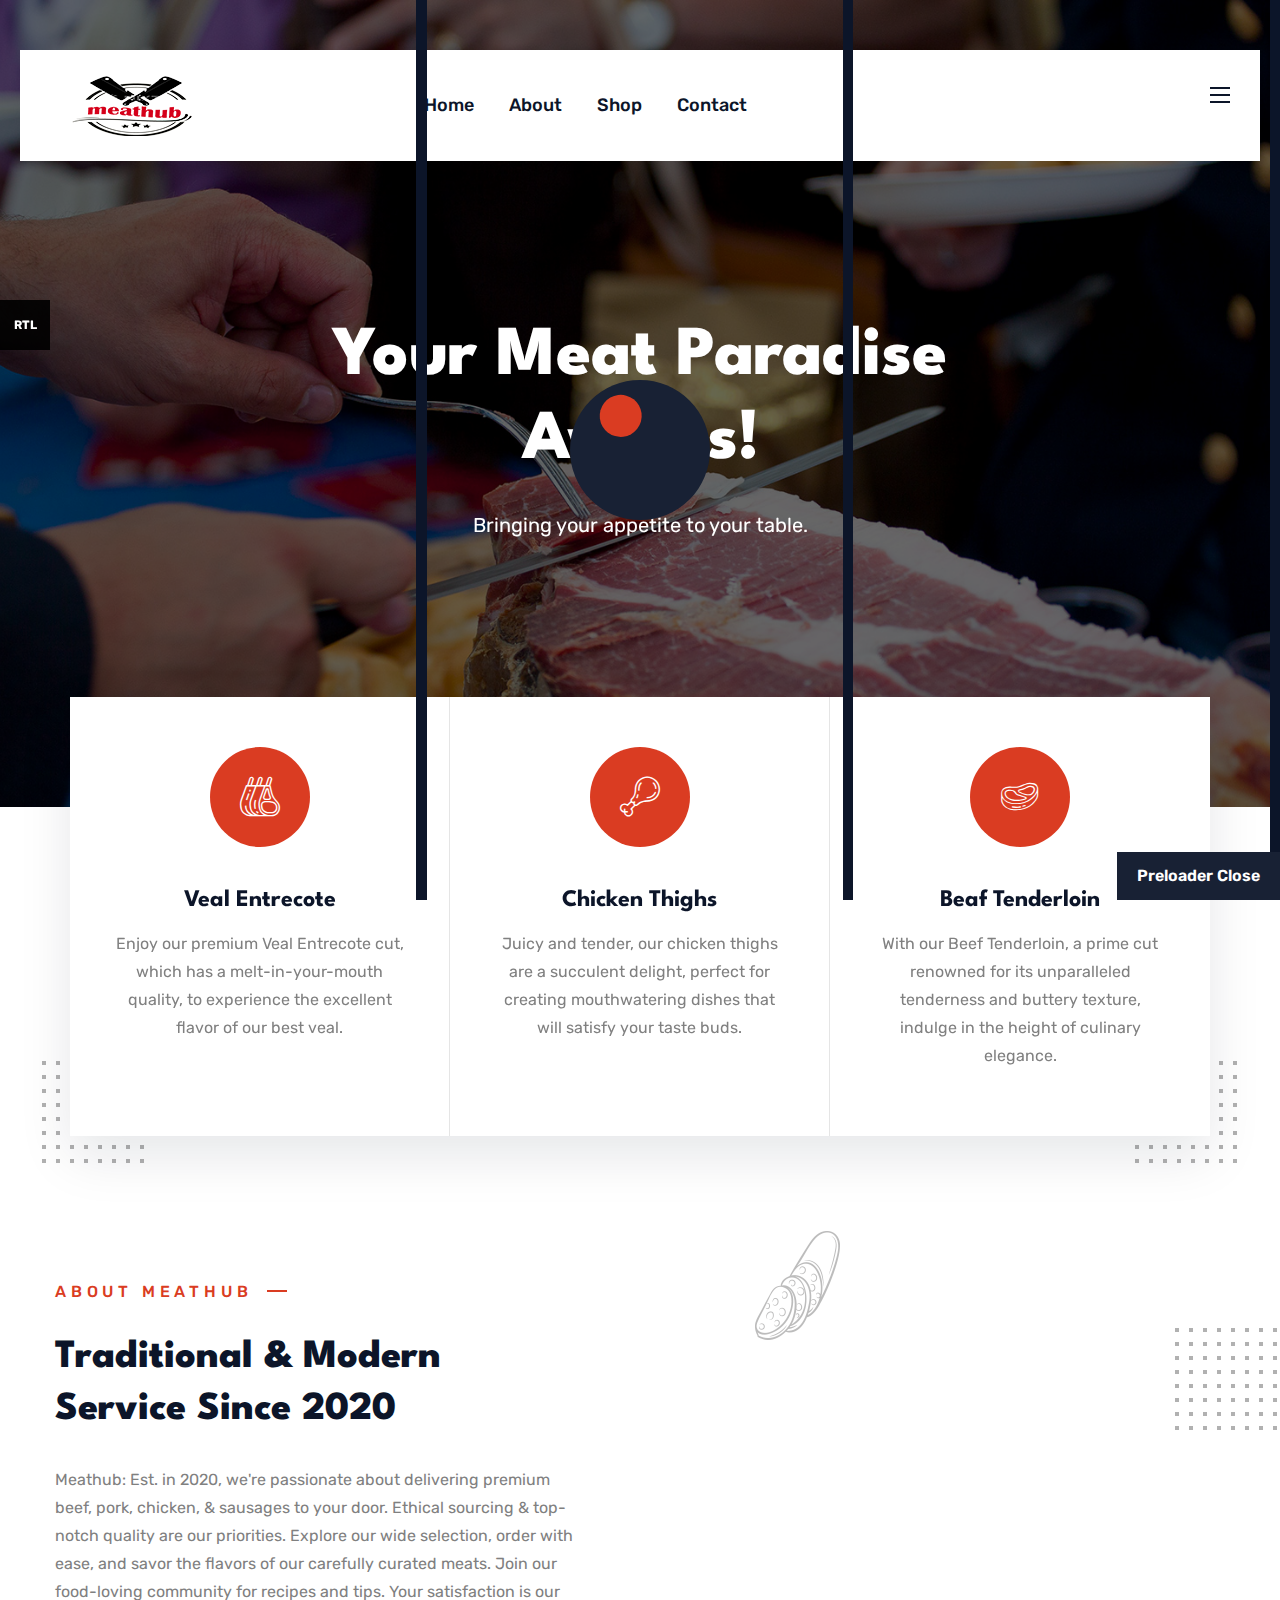
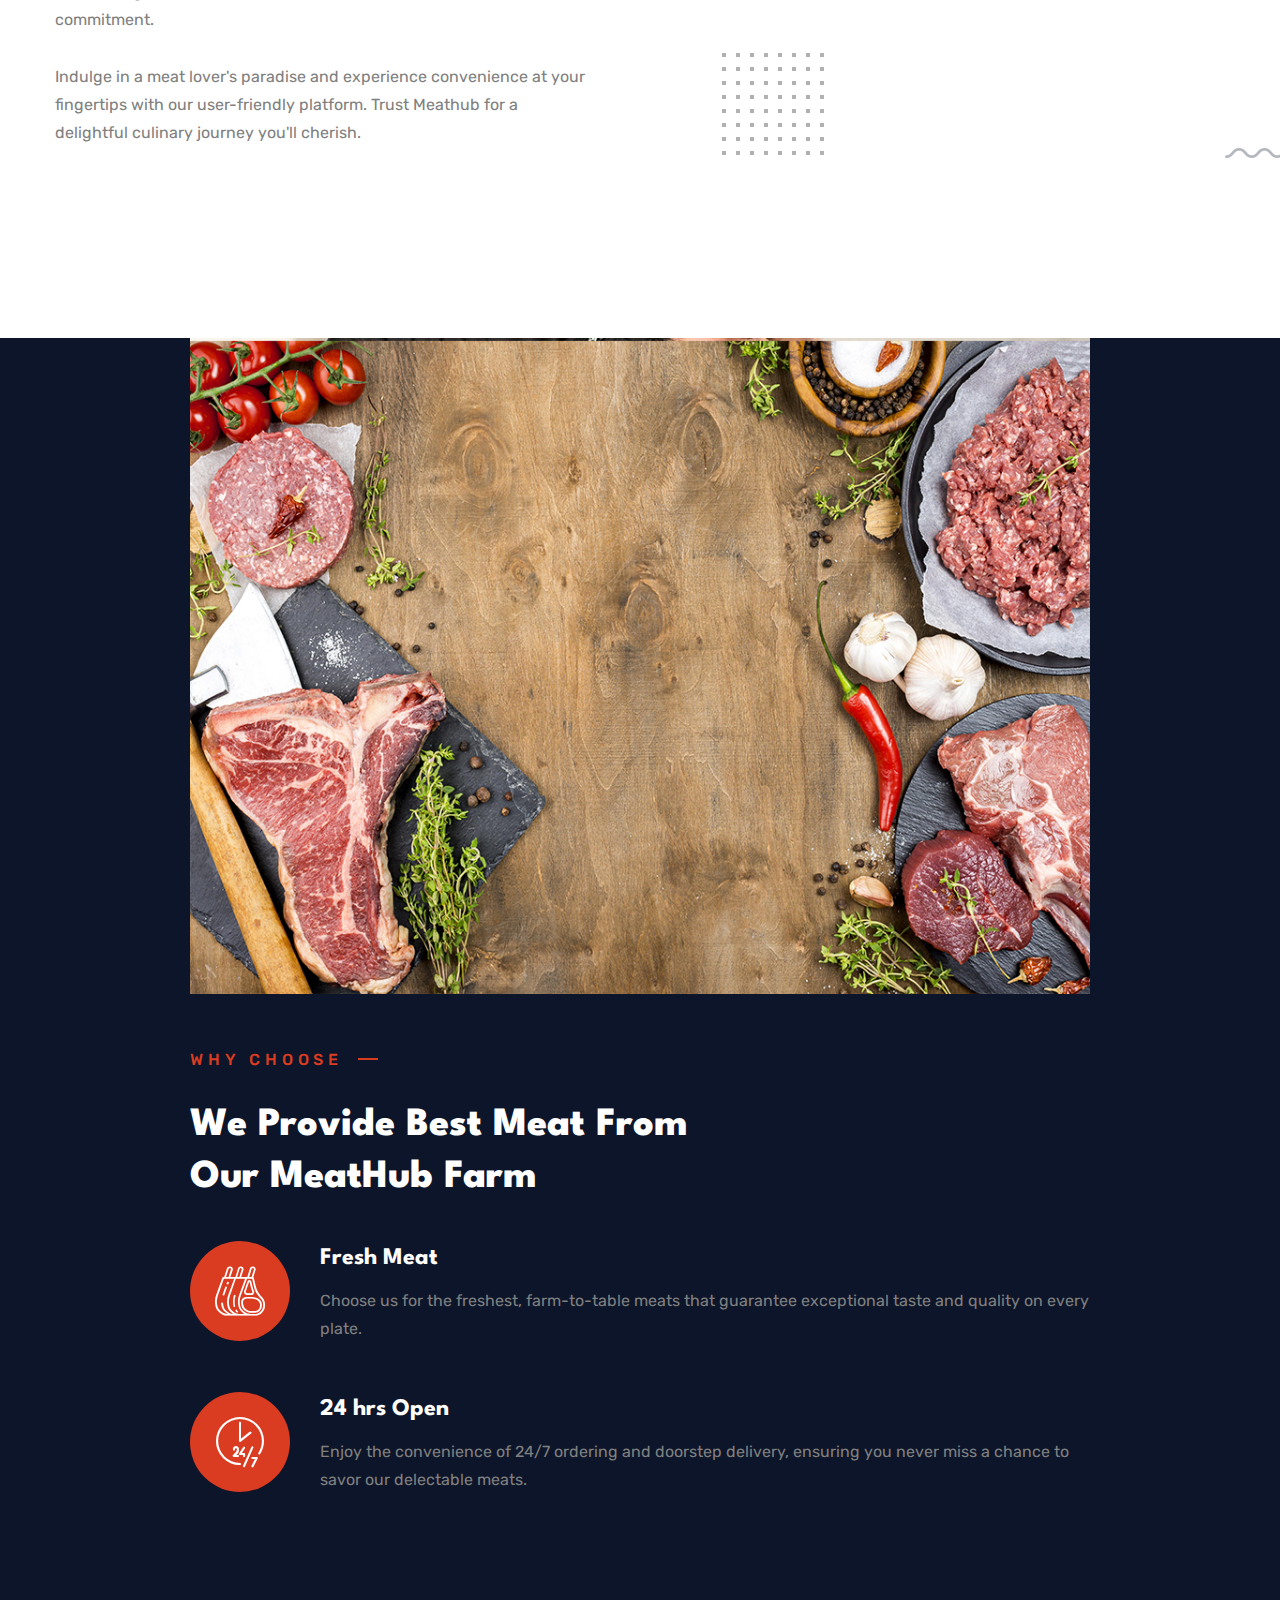
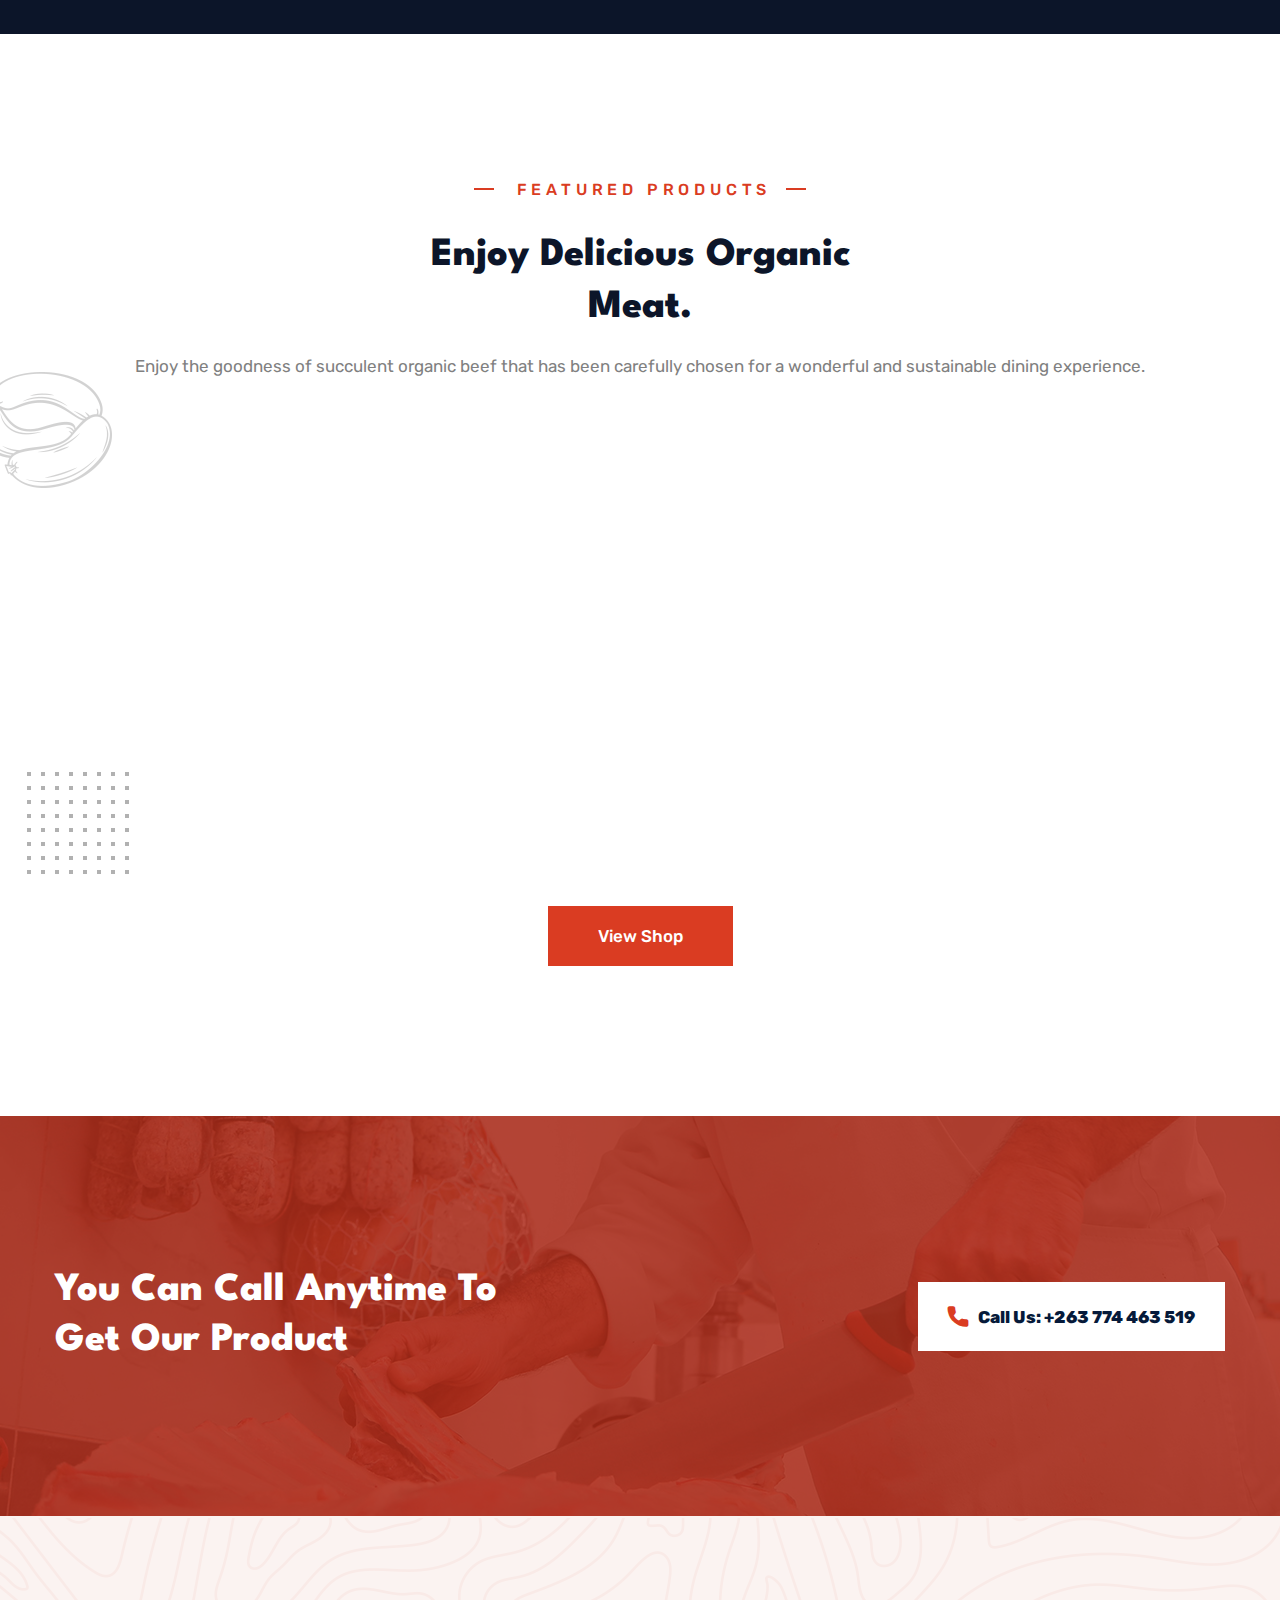
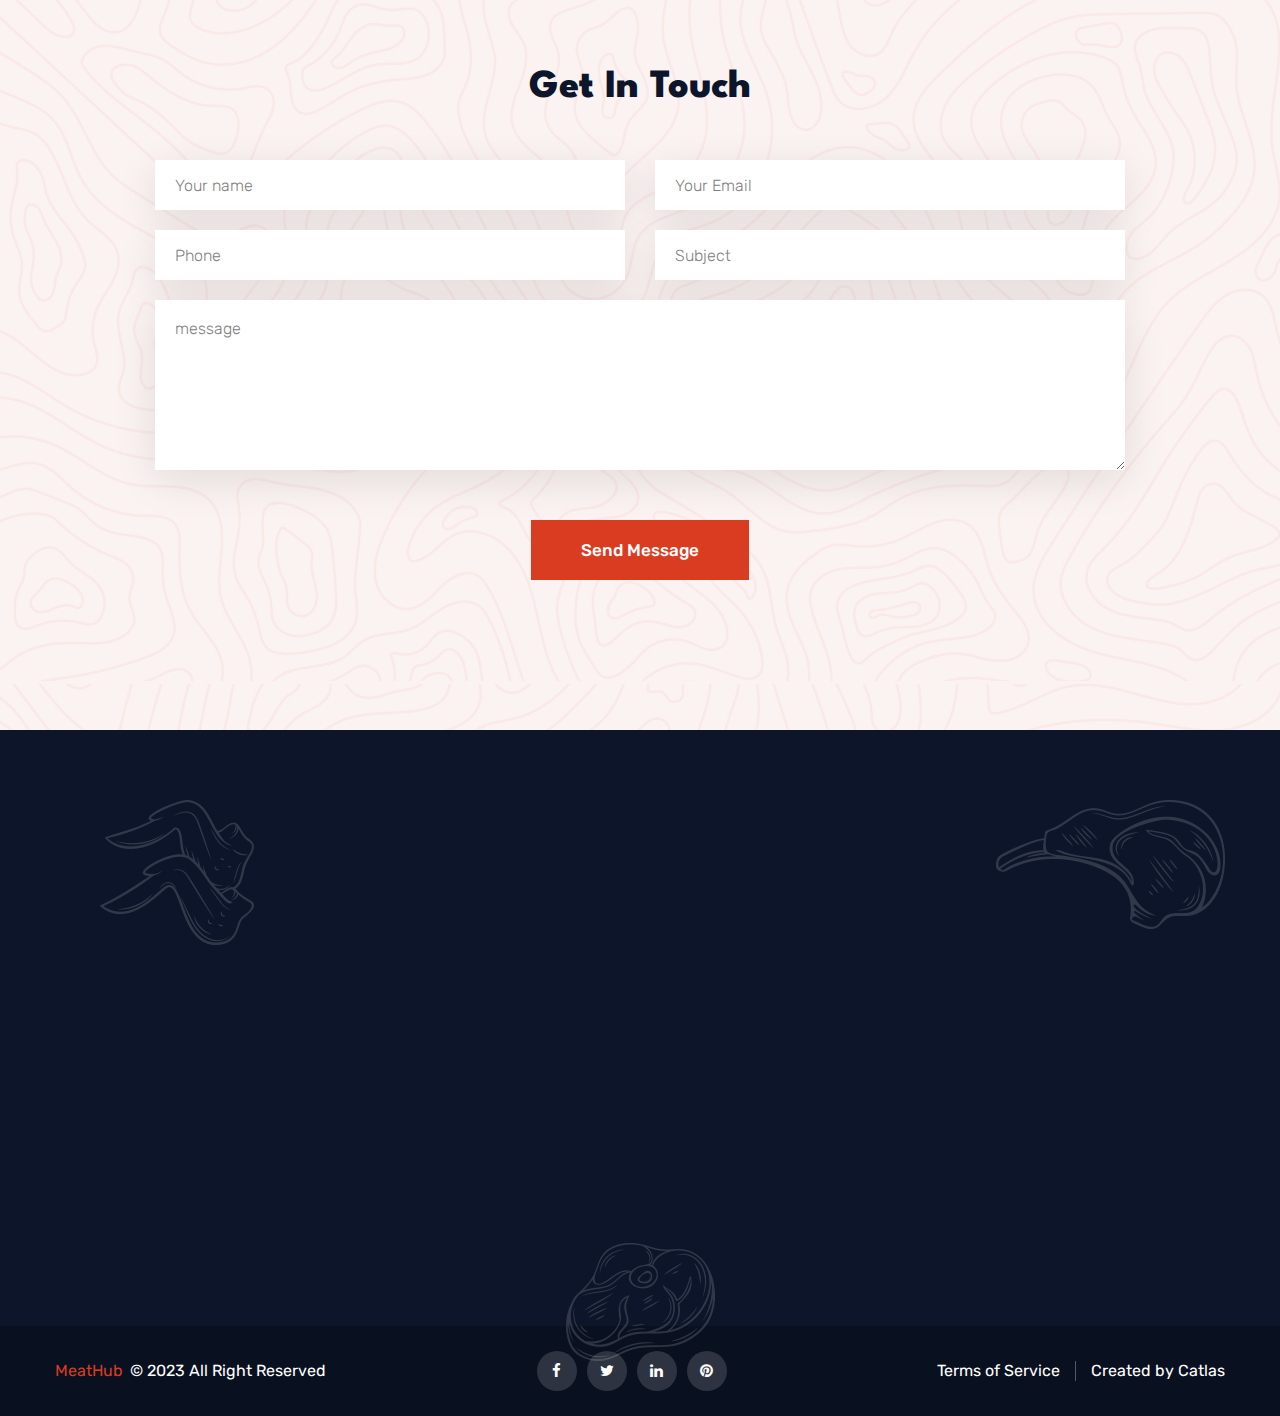
==== commit 99fb0f5e: "New files added new changes" ====
--- a/index2.html
+++ b/index2.html
@@ -28,9 +28,24 @@
     <link rel="stylesheet" href="assets/css/style.css">
     <link rel="stylesheet" href="assets/css/responsive.css">
     <!-- Favicon -->
-    <link rel="apple-touch-icon" sizes="180x180" href="assets/images/favicon/apple-touch-icon.png">
+    <!-- <link rel="apple-touch-icon" sizes="180x180" href="assets/images/favicon/apple-touch-icon.png">
     <link rel="icon" type="image/png" href="assets/images/favicon/favicon-32x32.png" sizes="32x32">
-    <link rel="icon" type="image/png" href="assets/images/favicon/favicon-16x16.png" sizes="16x16">
+    <link rel="icon" type="image/png" href="assets/images/favicon/favicon-16x16.png" sizes="16x16"> -->
+
+
+    <link rel="apple-touch-icon" sizes="57x57" href="/assets/favicon/apple-icon-57x57.png">
+    <link rel="apple-touch-icon" sizes="60x60" href="/assets/favicon/apple-icon-60x60.png">
+    <link rel="apple-touch-icon" sizes="72x72" href="/assets/favicon/apple-icon-72x72.png">
+    <link rel="apple-touch-icon" sizes="76x76" href="/apple-icon-76x76.png">
+
+    <link rel="icon" type="image/png" sizes="192x192" href="/assets/favicon/android-icon-192x192.png">
+    <link rel="icon" type="image/png" sizes="32x32" href="/assets/favicon/favicon-32x32.png">
+    <link rel="icon" type="image/png" sizes="96x96" href="/assets/favicon/favicon-96x96.png">
+    <link rel="icon" type="image/png" sizes="16x16" href="/assets/favicon/favicon-16x16.png">
+    <link rel="manifest" href="/assets/favicon/manifest.json">
+    <meta name="msapplication-TileColor" content="#ffffff">
+    <meta name="msapplication-TileImage" content="/ms-icon-144x144.png">
+    <meta name="theme-color" content="#ffffff">
 
     <!-- Fixing Internet Explorer-->
     <!--[if lt IE 9]>
